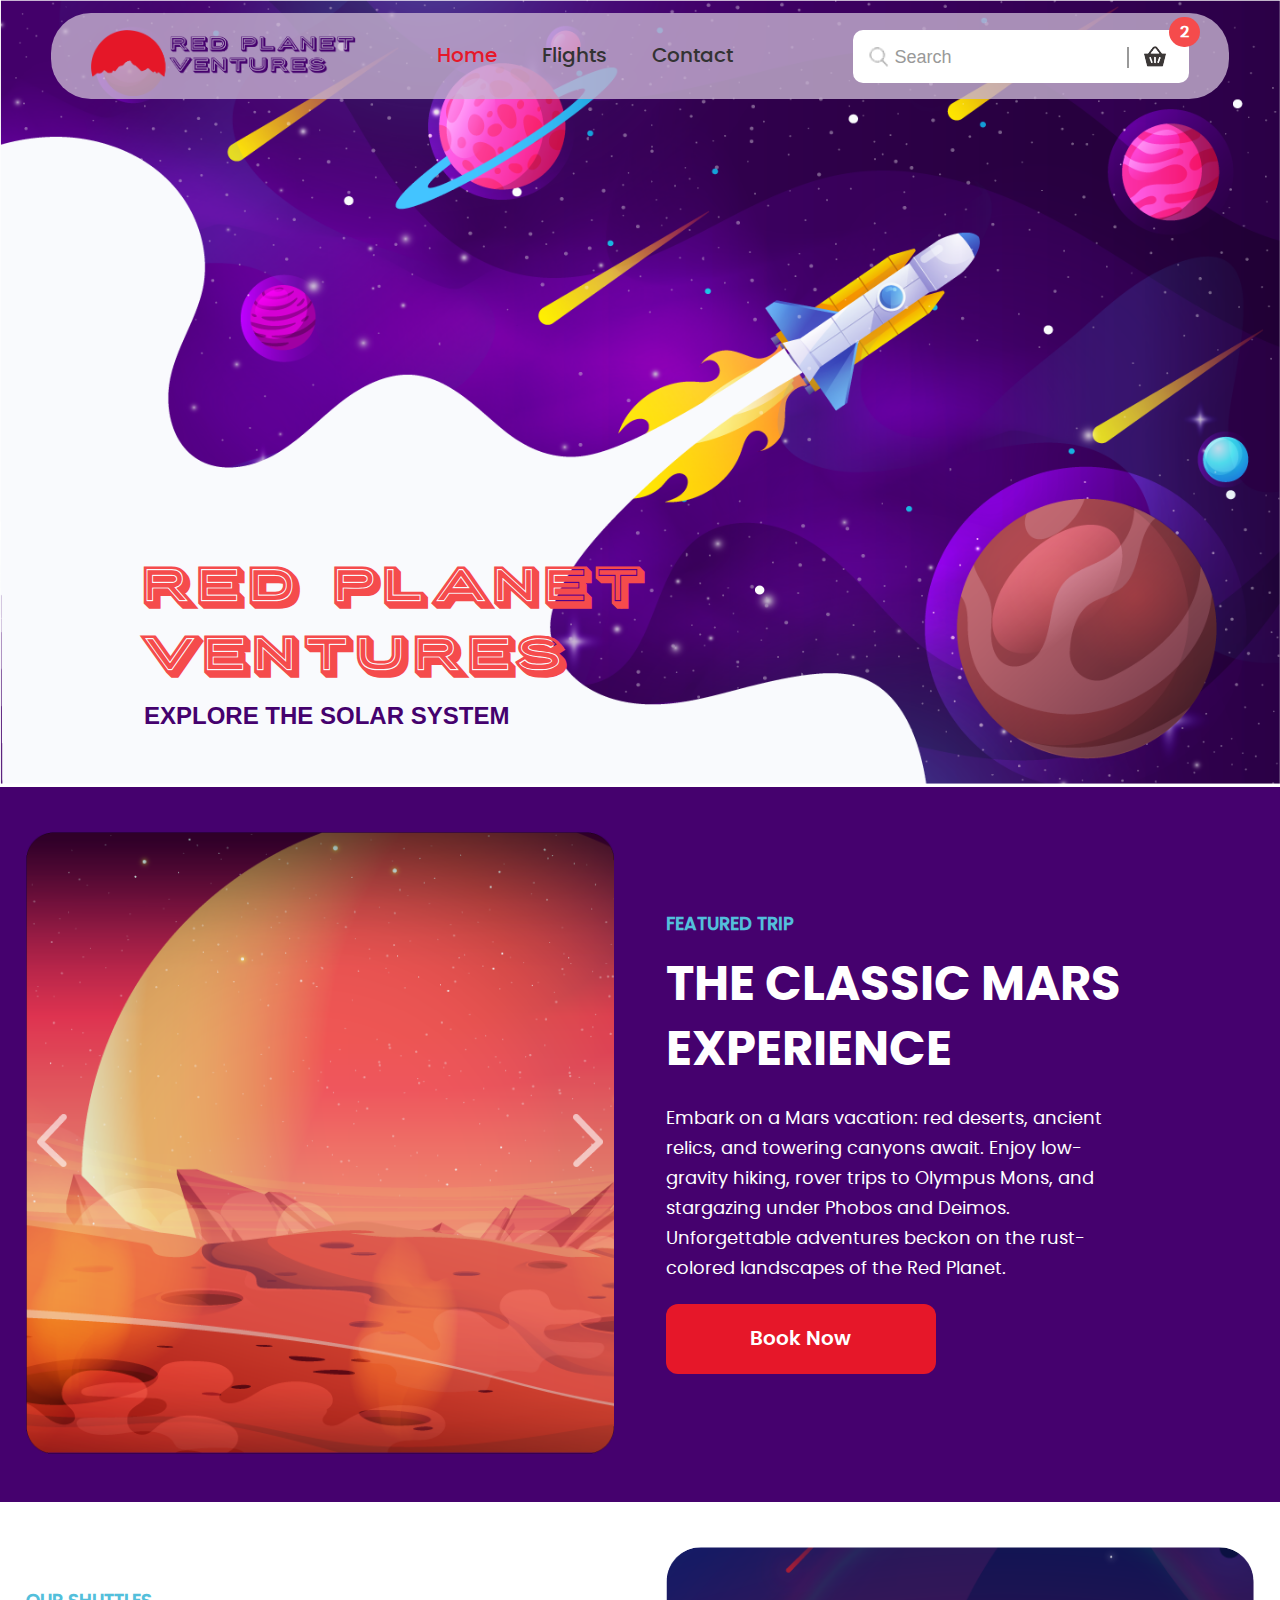
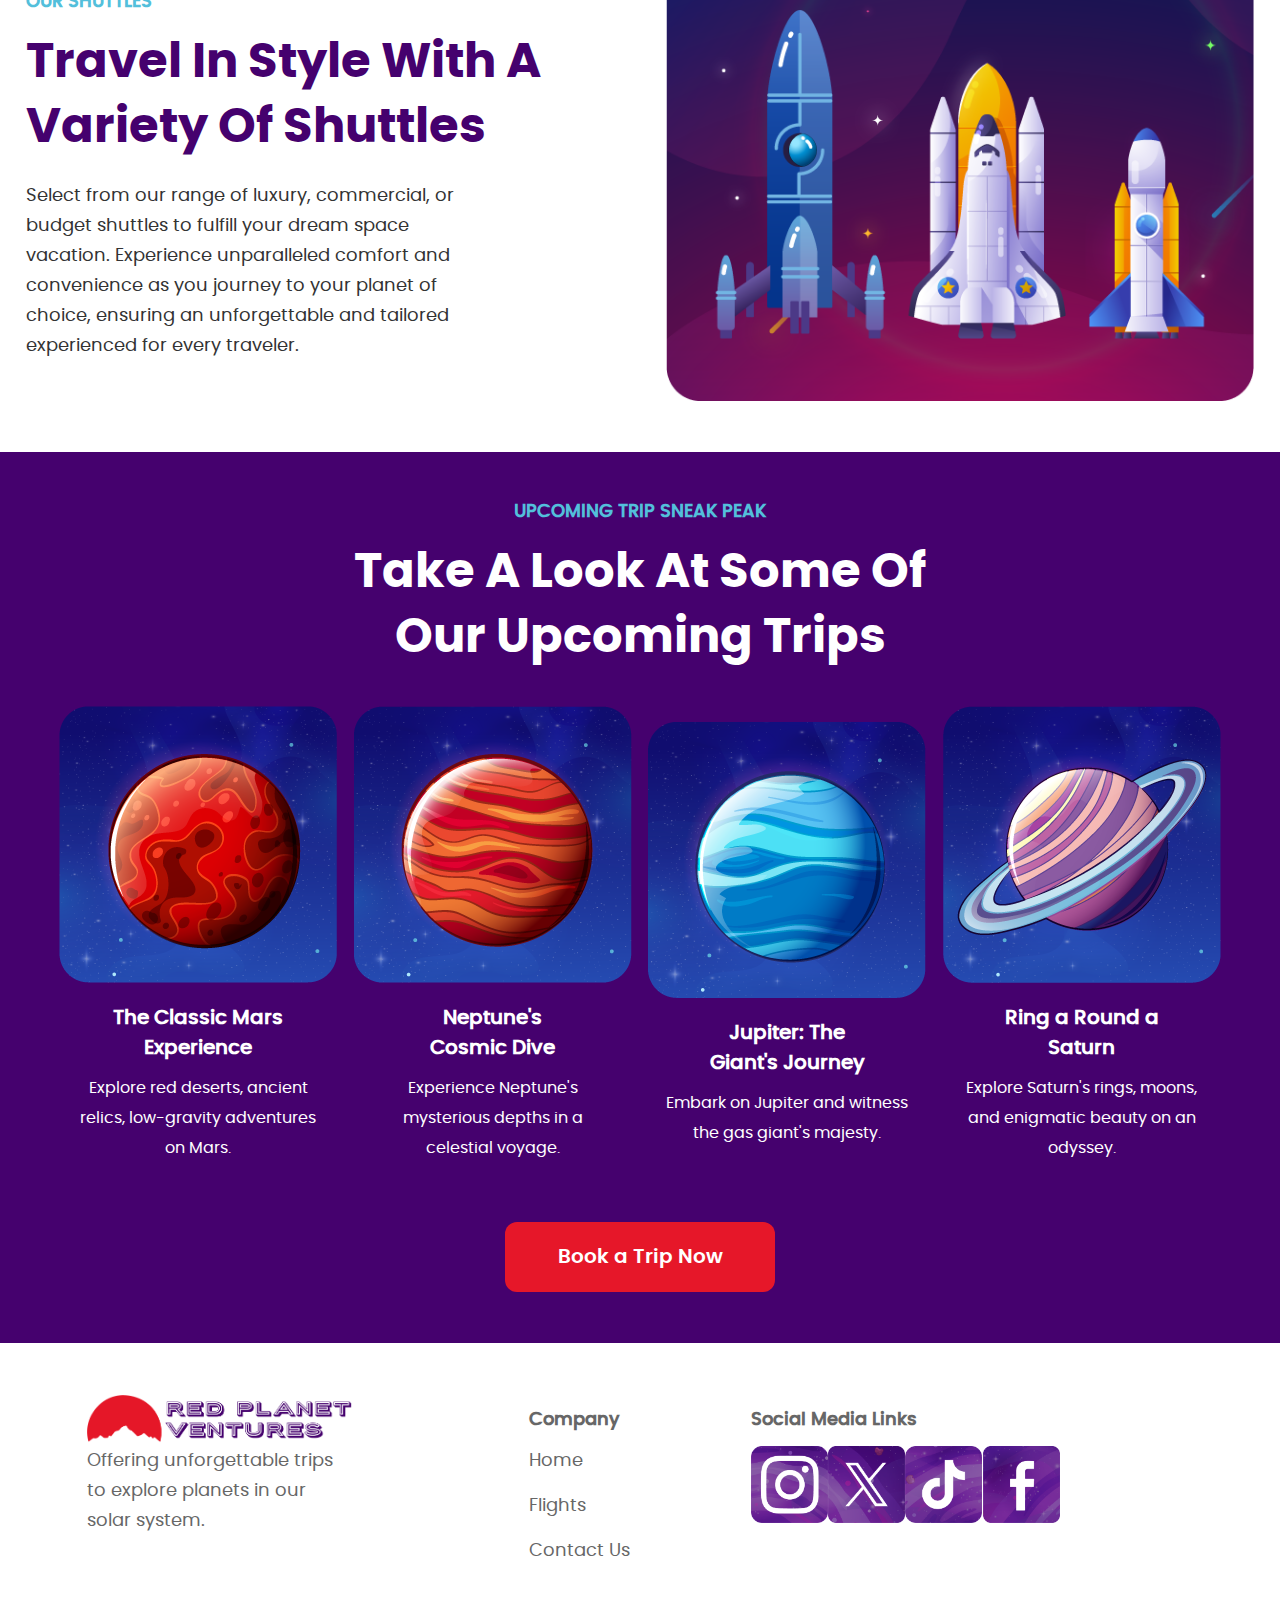
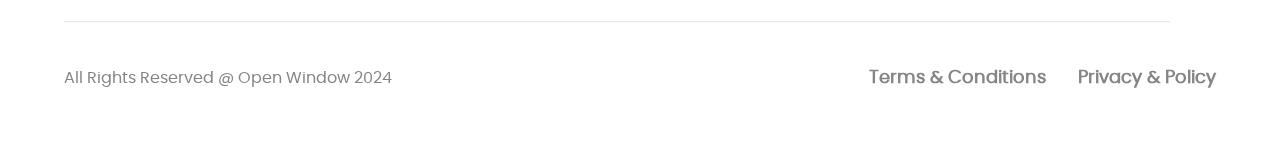
==== index.html @ 205ff6be "About: History styling and Bootstrap classes; Flights: Starting to add modal content;" ====
<!DOCTYPE html>
<html lang="en">
    <head>

        <meta charset="UTF-8">
        <meta http-equiv="X-UX-Compatible" content="IE-edge">
        <meta name="viewport" content="width-device-width, initial-scale-1.0">
        <meta name="keywords" content="Red Planet Ventures, Solar System, Flight, Mars, Neptune, Jupiter, Saturn, Planets, Space, Tourism, Holiday, Vacation, Shuttle, Red Planet, Trip">
        <meta name="author" content="Leanne Grunewald 231164">
        <meta name="description" content="RED PLANET VENTURES | EXPLORE THE SOLAR SYSTEM">

        <title>Red Planet Ventures</title>

        <link rel="stylesheet" href="css/main.css">

    </head>
    <body>
        <!-- NAV -->
        <nav>
            <div class="navInner">
                <div class="flexContainerNav">
                    <div class="flexNavItem">
                        <a href="index.html"><img class="navLogo" src="assets/images/logo.png"></a>
                    </div>
                    <div class="flexNavItem">
                            <a class="activeNav navLink" href="index.html">Home</a>
                            <a class="navLink" href="pages/flights.html">Flights</a>
                            <a class="navLink" href="pages/contact.html">Contact</a>
                        </ul>
                    </div>
                    <div class="flexNavItem">
                        <div class="flexContainerNavSearch">
                            <div class="flexNavSearchItem flexNavSearchItemSearchPic">
                                <span><img src="assets/images/search.png" ></span>
                            </div>
                            <div class="flexNavSearchItem">
                                <form>
                                    <input type="text" placeholder="Search" />
                                </form>
                            </div>
                            <div class="flexNavSearchItem flexNavSearchItemBasketPic">
                                <span><img src="assets/images/basket.png" ></span>
                                <span class="cartItemsAmount">2</span>
                            </div>
                        </div>
                    </div>
                </div>
            </div>
        </nav>

        <!-- HEADER -->
        <header>
            <img src="assets/images/homePageHeader.png">
            <div class="headerTextContainer">
                <h1>Red Planet Ventures</h1>
                <h3>Explore the solar system</h3>
            </div>
        </header>

        <!-- TRIP BOOKER -->
        <section class="tripBooker">
            <div class="flexContainerTripBooker">
                <div class="flexTripBookerItem">
                    <div class="flexTripBookerItemInner flexTripBookerItemInnerLeft">
                        <div class="flexTripBookerItemInnerLeftInner">
                            <span class="flexTripBookerItemInnerLeftLeft"><img src="assets/images/arrowLeftWhite.png" ></span>
                            <img class="flexTripBookerItemInnerLeftMiddle" src="assets/images/marsSliderClipped1.png" >
                            <span class="flexTripBookerItemInnerLeftRight"><img src="assets/images/arrowRightWhite.png" ></span>
                        </div>
                    </div>
                </div>
                <div class="flexTripBookerItem">
                    <div class="flexTripBookerItemInner flexTripBookerItemInnerRight">
                        <div class="flexTripBookerItemInnerRightInner">
                            <h4>Featured Trip</h4>
                            <h2>The Classic Mars Experience</h2>
                            <p>Embark on a Mars vacation: red deserts, ancient relics, and towering canyons await. Enjoy low-gravity hiking, rover trips to Olympus Mons, and stargazing under Phobos and Deimos. Unforgettable adventures beckon on the rust-colored landscapes of the Red Planet. </p>
                            <button class="buttonBookNow" type="button" onclick="location.href = 'pages/flights.html';">Book Now</button>
                        </div>
                    </div>
                </div>
            </div>
        </section>

        <!-- SHUTTLES -->
        <section class="shuttle">
            <div class="flexContainerShuttle">
                <div class="flexShuttleItem">
                    <div class="flexShuttleItemInner flexShuttleItemInnerLeft">
                        <div class="flexShuttleItemInnerLeftInner">
                            <h4>Our Shuttles</h4>
                            <h2>Travel In Style With A Variety Of Shuttles</h2>
                            <p>Select from our range of luxury, commercial, or budget shuttles to fulfill your dream space vacation. Experience unparalleled comfort and convenience as you journey to your planet of choice, ensuring an unforgettable and tailored experienced for every traveler.</p>
                        </div>
                    </div>
                </div>
                <div class="flexShuttleItem">
                    <div class="flexShuttleItemInner flexShuttleItemInnerRight">
                        <div class="flexShuttleItemInnerRightInner">
                            <img src="assets/images/spacSchuttles.png">
                        </div>
                    </div>
                </div>
            </div>
        </section>

        <!-- SNEAK PEAK -->
        <section class="sneakPeak">
            <div class="sneakPeakInner">
                <h4>Upcoming trip sneak peak</h4>
                <h2>Take A Look At Some Of Our Upcoming Trips</h2>
                <div class="flexContainerSneakPeak">
                    <div class="flexSneakPeakItem">
                        <div class="flexSneakPeakItemInner">
                            <img src="assets/images/upcomingTrip1.png">
                            <h5>The Classic Mars Experience</h5>
                            <p>Explore red deserts, ancient relics, low-gravity adventures on Mars.</p>
                        </div>
                    </div>
                    <div class="flexSneakPeakItem">
                        <div class="flexSneakPeakItemInner">
                            <img src="assets/images/upcomingTrip2.png">
                            <h5>Neptune's Cosmic Dive</h5>
                            <p>Experience Neptune's mysterious depths in a celestial voyage.</p>
                        </div>
                    </div>
                    <div class="flexSneakPeakItem">
                        <div class="flexSneakPeakItemInner">
                            <img src="assets/images/upcomingTrip3.png">
                            <h5>Jupiter: The Giant's Journey</h5>
                            <p>Embark on Jupiter and witness the gas giant's majesty.</p>
                        </div>
                    </div>
                    <div class="flexSneakPeakItem">
                        <div class="flexSneakPeakItemInner">
                            <img src="assets/images/upcomingTrip4.png">
                            <h5>Ring a Round a Saturn</h5>
                            <p>Explore Saturn's rings, moons, and enigmatic beauty on an odyssey.</p>
                        </div>
                    </div>
                </div>
                <button class="buttonBookNow" type="button" onclick="location.href = 'pages/flights.html';">Book a Trip Now</button>
            </div>
        </section>
    
        <!--FOOTER-->
        <footer>
            <div class="flexContainerFooter footerRow">
                <div class="flexFooterItem footerLogo flexFooterItemBig">
                    <div class="flexFooterItemInner">
                        <a href="index.html"><img src="assets/images/logo.png"></a>
                    </div>
                </div>
                <div class="flexFooterItem footerHeading flexFooterItemSmall">
                    <div class="flexFooterItemInner">
                        <h6>Company</h6>
                    </div>
                </div>
                <div class="flexFooterItem footerHeading flexFooterItemBig">
                    <div class="flexFooterItemInner">
                        <h6>Social Media Links</h6>
                    </div>
                </div>
            </div>
            <div class="flexContainerFooter flexContainerTopFooter footerRow">
                <div class="flexFooterItem footerMainParagraph flexFooterItemBig">
                    <div class="flexFooterItemInner">
                        <p>Offering unforgettable trips to explore planets in our solar system.</p>
                    </div>
                </div>
                <div class="flexFooterItem footerMenu flexFooterItemSmall">
                    <div class="flexFooterItemInner">
                        <a href="index.html">Home</a>
                        <a href="pages/flights.html">Flights</a>
                        <a href="pages/contact.html">Contact Us</a>
                    </div>
                </div>
                <div class="flexFooterItem flexFooterItemBig">
                    <div class="flexContainerSocials footerSocial flexFooterItemBig">
                        <div class="flexSocialsItem">
                            <div class="flexFooterItemInner">
                                <a href="https://www.instagram.com/openwindowinstitute/?hl=en" target="_blank"><img src="assets/images/smInstagram.png"></a>
                            </div>
                        </div>
                        <div class="flexSocialsItem">
                            <div class="flexFooterItemInner">
                                <a href="https://twitter.com/open_window_" target="_blank"><img src="assets/images/smX.png"></a>
                            </div>
                        </div>
                        <div class="flexSocialsItem">
                            <div class="flexFooterItemInner">
                                <a href="https://www.tiktok.com/@openwindow_sl" target="_blank"><img src="assets/images/smTicktock.png"></a>
                            </div>
                        </div>
                        <div class="flexSocialsItem">
                            <div class="flexFooterItemInner">
                                <a href="https://www.facebook.com/theopenwindow/" target="_blank"><img src="assets/images/smFacebook.png"></a>
                            </div>
                        </div>
                    </div>
                </div>
            </div>
            <hr/>
            <div class="flexContainerFooter footerRow footerRowBottom">
                <div class="flexFooterItem footerSubParagraph flexFooterItemBig">
                    <div class="flexFooterItemInner">
                        <p>All Rights Reserved @ Open Window 2024</p>
                    </div>
                </div>
                <div class="flexFooterItem flexFooterItemSmall">
                    <div class="flexFooterItemInner">

                    </div>
                </div>
                <div class="flexFooterItem footerSubParagraph footerLinks flexFooterItemBig">
                    <div class="flexFooterItemInner">
                        <p>
                            <a href="pages/contact.html">Terms &amp; Conditions</a>
                            <a href="pages/contact.html">Privacy &amp; Policy</a>
                        </p>
                    </div>
                </div>
            </div>
        </footer>

    </body>
</html>
---- css/main.css ----
* {
    margin: 0;
    padding: 0;
    box-sizing: border-box;
}

body {
    font-family: poppins_medium, Arial, Helvetica, sans-serif;
    font-weight: 600;
    margin: 0;


    
}

@font-face {
    font-family: 'porter_sans_block';
    src: url('../assets/fonts/porter_sans_block/porter-sans-inline-block-webfont.eot');
    src: url('../assets/fonts/porter_sans_block/porter-sans-inline-block-webfont.eot?#iefix') format('embedded-opentype'),
         url('../assets/fonts/porter_sans_block/porter-sans-inline-block-webfont.woff') format('woff'),
         url('../assets/fonts/porter_sans_block/porter-sans-inline-block-webfont.ttf') format('truetype');
    font-weight: normal;
    font-style: normal;
}

@font-face {
    font-family: 'poppins_bold';
    src: url('../assets/fonts/poppins/poppins-bold-webfont.woff') format("woff");
    font-weight: normal;
    font-style: normal;
}

@font-face {
    font-family: 'poppins_semi_bold';
    src: url('../assets/fonts/poppins/poppins-semibold-webfont.woff') format("woff");
    font-weight: normal;
    font-style: normal;
}

@font-face {
    font-family: 'poppins_medium';
    src: url('../assets/fonts/poppins/poppins-medium-webfont.woff') format("woff");
    font-weight: normal;
    font-style: normal;
}

@font-face {
    font-family: 'poppins_regular';
    src: url('../assets/fonts/poppins/poppins-regular-webfont.woff') format("woff");
    font-weight: normal;
    font-style: normal;
}

/** NAVIGATION **/
nav {

    position: relative;

}

nav .navInner {

    position: absolute;
    top: 0px;
    width: 92%;
    /* background-color: #45016E; */
    /* opacity: 0.5; */
    margin-left: 2%;
    margin-right: 2%;
    border-radius: 40px;
    margin-top: 1%;
    background: rgba(197, 178, 208, 0.8);
    z-index: 2;

    /**font-family: 'Porter Sans Block';**/
    font-size: 20px;
    color: #000000;
    left: 2%;

}

.flexContainerNav {

    display: flex;
    justify-content: space-around;
    align-items: center;

}


.flexContainerNav .flexNavItem {



}


.flexContainerNav .flexNavItem .navLogo {

    width: 266px;

}

.flexContainerNav .flexNavItem .navLogo:hover {

    filter: contrast(0.5);

}

.flexContainerNav .flexNavItem .navLink {

    text-decoration: none;
    color: #333333;
    margin-right: 2em;
    font-weight: 400;
    font-size: 20px;
    position: relative;

}
  
.flexContainerNav .flexNavItem .navLink::before {
    
    content: '';
    position: absolute;
    width: 100%;
    height: 3px;
    border-radius: 3px;
    background-color: #FFFFFF;
    bottom: -4px;
    left: 0;
    transform-origin: right;
    transform: scaleX(0);
    transition: transform .4s ease-in-out;

}
  
.flexContainerNav .flexNavItem .navLink:hover::before {

    transform-origin: left;
    transform: scaleX(1);

}

.flexContainerNav .flexNavItem .navLink:hover {

    color: #ffffff;

}

.flexContainerNav .flexNavItem .navLink.activeNav {

    color: #E61729;

}

.flexContainerNav .flexNavItem .navLink.activeNav::before {
    
    height: 0px;

}

.flexContainerNav .flexNavItem .flexContainerNavSearch {

    background: #ffffff;
    border-radius: 10px;
    margin-top: 5%;
    margin-bottom: 5%;

    display: flex;
    justify-content: space-around;
    align-items: center;

    padding-bottom: 1%;
    padding-top: 2%;
    padding-left: 2%;
    padding-right: 2%;

}

.flexContainerNav .flexNavItem .flexNavSearchItem {

    position: relative;

}

.flexContainerNav .flexNavItem .flexContainerNavSearch .flexNavSearchItemSearchPic img {

    position: relative;
    top: 2px;
    margin-left: 4%;
    width: 35px;

}

.flexContainerNav .flexNavItem .flexContainerNavSearch input {

    border: 0px;
    border-right: 2px solid #999999;
    height: 100%;
    font-size: 18px;
    font-weight: 400;
    color: #333333;

}

.flexContainerNav .flexNavItem .flexContainerNavSearch input::placeholder {

    color: #999999;

}

.flexContainerNav .flexNavItem .flexContainerNavSearch .flexNavSearchItemBasketPic {

    padding-right: 10px;

}

.flexContainerNav .flexNavItem .flexContainerNavSearch .flexNavSearchItemBasketPic img {

    padding: 5px 15px 5px 10px;
    position: relative;
    top: 2px;

}

.flexContainerNav .flexNavItem .flexContainerNavSearch .flexNavSearchItemBasketPic .cartItemsAmount {

    position: absolute;
    border-radius: 50px;
    background-color: #f54b4c;
    color: #ffffff;
    padding: 7px 11px;
    font-size: 16px;
    top: -19px;
    right: -4px;

}

/** INDEX **/
/** HEADER **/
header {

    position: relative;
    max-height: 940px;
    max-width: 100%;
    overflow: hidden;

}

header img {

    width: 100%;
    height: 100%;

}

header .headerTextContainer {

    position: absolute;
    bottom: 0px;

}

header .headerTextContainer h1 {

    font-family: Porter_Sans_Block;
    text-transform: uppercase;
    font-size: 48px;
    width: 60%;
    margin-left: 15%;
    color: #f54b4c;
    margin-bottom: 0px;
    /**text-shadow: 10px 10px #f54b4c;**/

}

header .headerTextContainer h3 {

    font-family: arial;
    text-transform: uppercase;
    color: #45016E;
    width: 60%;
    margin-left: 15%;
    margin-top: 1%;
    margin-bottom: 6%;
    font-size: 24px;

}

/** TRIP BOOKER **/
.tripBooker {

    background: #45016E;
    
}

.tripBooker .flexContainerTripBooker {

    display: flex;
    justify-content: space-around;
    align-items: center;

}

.tripBooker .flexContainerTripBooker .flexTripBookerItem {
    flex: 50%;
    position: relative;
}

.tripBooker .flexContainerTripBooker .flexTripBookerItem .flexTripBookerItemInner.flexTripBookerItemInnerLeft {

    text-align: right;
    width: 100%;
    padding: 7% 4%;

}

.tripBooker .flexContainerTripBooker .flexTripBookerItem .flexTripBookerItemInner.flexTripBookerItemInnerLeft .flexTripBookerItemInnerLeftInner {

    position: relative;
    display: inline-block;
    width: 100%;
    max-width: 609px;

}

.tripBooker .flexContainerTripBooker .flexTripBookerItem .flexTripBookerItemInner.flexTripBookerItemInnerLeft .flexTripBookerItemInnerLeftInner .flexTripBookerItemInnerLeftLeft {

    position: absolute;
    left: 2%;
    top: 45%;
    z-index: 2;

}

.tripBooker .flexContainerTripBooker .flexTripBookerItem .flexTripBookerItemInner.flexTripBookerItemInnerLeft .flexTripBookerItemInnerLeftInner .flexTripBookerItemInnerLeftLeft img {

    width: 30px;
    filter: opacity(0.6);

}

.tripBooker .flexContainerTripBooker .flexTripBookerItem .flexTripBookerItemInner.flexTripBookerItemInnerLeft .flexTripBookerItemInnerLeftInner .flexTripBookerItemInnerLeftLeft:hover {

    cursor: pointer;

}

.tripBooker .flexContainerTripBooker .flexTripBookerItem .flexTripBookerItemInner.flexTripBookerItemInnerLeft .flexTripBookerItemInnerLeftInner .flexTripBookerItemInnerLeftLeft:hover img {

    filter: opacity(1);

}

.tripBooker .flexContainerTripBooker .flexTripBookerItem .flexTripBookerItemInner.flexTripBookerItemInnerLeft .flexTripBookerItemInnerLeftInner .flexTripBookerItemInnerLeftMiddle {

    width: 100%;

}

.tripBooker .flexContainerTripBooker .flexTripBookerItem .flexTripBookerItemInner.flexTripBookerItemInnerLeft .flexTripBookerItemInnerLeftInner .flexTripBookerItemInnerLeftMiddle:hover {

    /**filter: blur(2px);**/

}

.tripBooker .flexContainerTripBooker .flexTripBookerItem .flexTripBookerItemInner.flexTripBookerItemInnerLeft .flexTripBookerItemInnerLeftInner .flexTripBookerItemInnerLeftRight {

    position: absolute;
    right: 2%;
    top: 45%;
    z-index: 2;

}

.tripBooker .flexContainerTripBooker .flexTripBookerItem .flexTripBookerItemInner.flexTripBookerItemInnerLeft .flexTripBookerItemInnerLeftInner .flexTripBookerItemInnerLeftRight img {

    width: 30px;
    filter: opacity(0.6);

}

.tripBooker .flexContainerTripBooker .flexTripBookerItem .flexTripBookerItemInner.flexTripBookerItemInnerLeft .flexTripBookerItemInnerLeftInner .flexTripBookerItemInnerLeftRight:hover {

    cursor: pointer;

}

.tripBooker .flexContainerTripBooker .flexTripBookerItem .flexTripBookerItemInner.flexTripBookerItemInnerLeft .flexTripBookerItemInnerLeftInner .flexTripBookerItemInnerLeftRight:hover img {

    filter: opacity(1);

}

.tripBooker .flexContainerTripBooker .flexTripBookerItem .flexTripBookerItemInner.flexTripBookerItemInnerRight {

    text-align: left;
    width: 100%;
    padding: 7% 4%;

}

.tripBooker .flexContainerTripBooker .flexTripBookerItem .flexTripBookerItemInner.flexTripBookerItemInnerRight .flexTripBookerItemInnerRightInner {

    position: relative;
    display: inline-block;
    width: 100%;
    max-width: 609px;

}

.tripBooker .flexContainerTripBooker .flexTripBookerItem .flexTripBookerItemInner.flexTripBookerItemInnerRight .flexTripBookerItemInnerRightInner h4 {

    color: #53bfdb;
    text-transform: uppercase;
    font-family: poppins_medium;
    font-size: 18px;
    margin-bottom: 0px;

}

.tripBooker .flexContainerTripBooker .flexTripBookerItem .flexTripBookerItemInner.flexTripBookerItemInnerRight .flexTripBookerItemInnerRightInner h2 {

    color: #ffffff;
    text-transform: uppercase;
    font-weight: 800;
    font-family: poppins_bold;
    font-size: 48px;
    line-height: 65px;
    margin-top: 20px;
    margin-bottom: 20px;

}

.tripBooker .flexContainerTripBooker .flexTripBookerItem .flexTripBookerItemInner.flexTripBookerItemInnerRight .flexTripBookerItemInnerRightInner p {

    color: #ffffff;
    font-weight: 200;
    font-family: poppins_regular;
    font-size: 18px;
    margin-top: 0px;
    line-height: 30px;
    width: 80%;

}

.tripBooker .flexContainerTripBooker .flexTripBookerItem .flexTripBookerItemInner.flexTripBookerItemInnerRight .flexTripBookerItemInnerRightInner .buttonBookNow {

    color: #ffffff;
    background-color: #E61729;
    font-size: 20px;
    text-align: center;
    border-radius: 12px;
    padding: 20px;
    width: 270px;
    height: 70px;
    font-family: poppins_semi_bold;
    border: none;
    margin-top: 20px;

}

.tripBooker .flexContainerTripBooker .flexTripBookerItem .flexTripBookerItemInner.flexTripBookerItemInnerRight .flexTripBookerItemInnerRightInner .buttonBookNow:hover {

    cursor: pointer;
    color: #E61729;
    background-color: #ffffff;

}


/** SHUTTLES **/
.shuttle .flexContainerShuttle {

    display: flex;
    justify-content: space-around;
    align-items: center;

}

.shuttle .flexContainerShuttle .flexShuttleItem {
    flex: 50%;
    position: relative;
}

.shuttle .flexContainerShuttle .flexShuttleItem .flexShuttleItemInner.flexShuttleItemInnerLeft {
    text-align: right;
    width: 100%;
    padding: 7% 4%;
}

.shuttle .flexContainerShuttle .flexShuttleItem .flexShuttleItemInner.flexShuttleItemInnerLeft .flexShuttleItemInnerLeftInner {
    position: relative;
    display: inline-block;
    width: 100%;
    max-width: 609px;
}

.shuttle .flexContainerShuttle .flexShuttleItem .flexShuttleItemInner.flexShuttleItemInnerLeft .flexShuttleItemInnerLeftInner h4 {
    text-align: left;
    color: #53bfdb;
    text-transform: uppercase;
    font-family: poppins_medium;
    font-size: 18px;
    margin-bottom: 0px;
}

.shuttle .flexContainerShuttle .flexShuttleItem .flexShuttleItemInner.flexShuttleItemInnerLeft .flexShuttleItemInnerLeftInner h2 {
    text-align: left;
    color: #45016E;
    font-weight: 800;
    font-family: poppins_bold;
    font-size: 48px;
    line-height: 65px;
    margin-top: 20px;
    margin-bottom: 20px;
}

.shuttle .flexContainerShuttle .flexShuttleItem .flexShuttleItemInner.flexShuttleItemInnerLeft .flexShuttleItemInnerLeftInner p {
    text-align: left;
    color: #333333;
    font-weight: 200;
    font-family: poppins_regular;
    font-size: 18px;
    margin-top: 0px;
    line-height: 30px;
    width: 75%;
}

.shuttle .flexContainerShuttle .flexShuttleItem .flexShuttleItemInner.flexShuttleItemInnerRight {
    text-align: left;
    width: 100%;
    padding: 7% 4%;
}

.shuttle .flexContainerShuttle .flexShuttleItem .flexShuttleItemInner.flexShuttleItemInnerRight .flexShuttleItemInnerRightInner {
    position: relative;
    display: inline-block;
    width: 100%;
    max-width: 609px;
    overflow: hidden;
    border-radius: 35px;
}

.shuttle .flexContainerShuttle .flexShuttleItem .flexShuttleItemInner.flexShuttleItemInnerRight .flexShuttleItemInnerRightInner::before {
	position: absolute;
	top: 0;
	left: -70%;
	z-index: 2;
	display: block;
	content: '';
	width: 40%;
	height: 100%;
	background: linear-gradient(to right, rgba(230,23,41,0) 0%, rgba(230,23,41,.4) 100%);
	transform: skewX(-30deg);
}

.shuttle .flexContainerShuttle .flexShuttleItem .flexShuttleItemInner.flexShuttleItemInnerRight .flexShuttleItemInnerRightInner:hover::before {
	animation: sheem .8s;
}
@keyframes sheem {
	100% {
		left: 125%;
	}
}

.shuttle .flexContainerShuttle .flexShuttleItem .flexShuttleItemInner.flexShuttleItemInnerRight .flexShuttleItemInnerRightInner img {
    width: 100%;
	transform: scale(1);
	transition: .3s ease-in-out;
}

.shuttle .flexContainerShuttle .flexShuttleItem .flexShuttleItemInner.flexShuttleItemInnerRight .flexShuttleItemInnerRightInner:hover img {
    /**filter: grayscale(80%);**/
	transform: scale(1.2);
}


/** SNEAK PEAK **/
.sneakPeak {

    background: #45016E;

}

.sneakPeak .sneakPeakInner {

    padding: 4% 4%;
    
}

.sneakPeak .sneakPeakInner h4 {

    text-align: center;
    color: #53bfdb;
    text-transform: uppercase;
    font-family: poppins_medium;
    font-size: 18px;
    margin-bottom: 0px;
    
}

.sneakPeak .sneakPeakInner h2 {

    text-align: center;
    color: #ffffff;
    font-weight: 800;
    font-family: poppins_bold;
    font-size: 48px;
    line-height: 65px;
    width: 50%;
    display: block;
    margin: 0 auto;
    margin-top: 20px;
    margin-bottom: 3%;
    
}

.sneakPeak .sneakPeakInner .flexContainerSneakPeak {

    display: flex;
    justify-content: space-around;
    align-items: center;

}

.sneakPeak .sneakPeakInner .flexContainerSneakPeak .flexSneakPeakItem {

    flex: 25%;

}

.sneakPeak .sneakPeakInner .flexContainerSneakPeak .flexSneakPeakItem .flexSneakPeakItemInner img {

    display: block;
    margin: 0 auto;
    width: 278px;

}

.sneakPeak .sneakPeakInner .flexContainerSneakPeak .flexSneakPeakItem .flexSneakPeakItemInner:hover img {

    filter:grayscale(80%)

}

.sneakPeak .sneakPeakInner .flexContainerSneakPeak .flexSneakPeakItem .flexSneakPeakItemInner h5 {

    text-align: center;
    color: #ffffff;
    font-weight: 800;
    font-family: 'poppins_medium';
    font-size: 20px;
    line-height: 30px;
    width: 60%;
    display: block;
    margin: 0 auto;
    margin-top: 20px;
    margin-bottom: 10px;

}

.sneakPeak .sneakPeakInner .flexContainerSneakPeak .flexSneakPeakItem .flexSneakPeakItemInner p {

    text-align: center;
    color: #ffffff;
    font-weight: 200;
    font-family: poppins_regular;
    font-size: 16px;
    line-height: 30px;
    width: 85%;
    margin: 0 auto;

}

.sneakPeak .sneakPeakInner .buttonBookNow {

    color: #ffffff;
    background-color: #E61729;
    font-size: 20px;
    text-align: center;
    border-radius: 12px;
    padding: 20px;
    width: 270px;
    height: 70px;
    font-family: poppins_semi_bold;
    border: none;
    display: block;
    margin: 0 auto;
    margin-top: 5%;

}

.sneakPeak .sneakPeakInner .buttonBookNow:hover {

    cursor: pointer;
    color: #E61729;
    background-color: #ffffff;

}


/** FOOTER **/
footer {

    padding: 4% 5%;

}

.flexContainerFooter {

    display: flex;
    justify-content: space-around;
    align-items: center;
    padding: 0% 2%;

}

.flexContainerFooter.flexContainerTopFooter {

    display: flex;
    justify-content: space-around;
    align-items: flex-start;

}

.flexContainerFooter .flexFooterItem.flexFooterItemBig {

    flex: 40%;

}

.flexContainerFooter .flexFooterItem.flexFooterItemSmall {

    flex: 20%;

}

.flexContainerFooter .flexFooterItem .flexFooterItemInner {
    width: 60%;
}

.flexContainerFooter .flexFooterItem.footerMainParagraph .flexFooterItemInner p {

    text-align: left;
    color: #676767;
    font-weight: 200;
    font-family: poppins_regular;
    font-size: 18px;
    margin-top: 0px;
    line-height: 30px;

}

.flexContainerFooter .flexFooterItem.footerMenu .flexFooterItemInner a {

    text-align: left;
    color: #676767;
    font-weight: 200;
    font-family: poppins_regular;
    font-size: 18px;
    margin-top: 0px;
    line-height: 30px;
    display: block;
    text-decoration: none;
    margin-bottom: 15px;

}

.flexContainerFooter .flexFooterItem.footerMenu .flexFooterItemInner a:hover {

    color: #E61729;

}

footer hr {

    opacity: 0.2;
    width: 96%;
    margin-top: 40px;
    margin-bottom: 40px;

}

.flexContainerFooter.footerRowBottom {

    padding: 0% 0%;

}

.flexContainerFooter.footerRowBottom .flexFooterItem .flexFooterItemInner {

    width: 65%;

}

.flexContainerFooter.footerRowBottom .flexFooterItem .flexFooterItemInner p {

    text-align: left;
    color: #676767;
    font-weight: 200;
    font-family: poppins_regular;
    font-size: 16px;
    margin-top: 0px;
    line-height: 28px;
    opacity: 0.8;

}

.flexContainerFooter .flexFooterItem.footerSubParagraph .flexFooterItemInner {

    float: right;
    width: 100%;

}

.flexContainerFooter .flexFooterItem.footerSubParagraph.footerLinks .flexFooterItemInner p {

    color: #676767;
    font-weight: 600;
    font-family: poppins_regular;
    font-size: 16px;
    margin-top: 0px;
    line-height: 28px;
    opacity: 0.8;
    text-align: right;

}

.flexContainerFooter .flexFooterItem.footerSubParagraph.footerLinks .flexFooterItemInner p a {

    text-align: right;
    color: #676767;
    font-weight: 600;
    font-family: poppins_regular;
    font-size: 18px;
    margin-top: 0px;
    line-height: 30px;
    text-decoration: none;
    margin-bottom: 15px;
    margin-left: 6%;

}

.flexContainerFooter .flexFooterItem.footerSubParagraph.footerLinks .flexFooterItemInner p a:hover {

    color: #E61729;

}




.flexContainerFooter .flexFooterItem.footerLogo img {

    width: 266px;

}

.flexContainerFooter .flexFooterItem.footerLogo:hover img {

    filter: contrast(0.5);

}

.flexContainerFooter .flexFooterItem.footerHeading h6 {

    font-family: poppins_medium;
    font-size: 18px;
    color: #676767;

}

.flexContainerFooter .flexFooterItem .flexContainerSocials {

    display: flex;
    justify-content: space-around;
    align-items: center;
    width: 70%;

}

.flexContainerFooter .flexFooterItem .flexContainerSocials .flexSocialsItem {

    flex: 25%;

}

.flexContainerFooter .flexFooterItem .flexContainerSocials .flexSocialsItem img {

    width: 77px;

}

.flexContainerFooter .flexFooterItem .flexContainerSocials .flexSocialsItem:hover img {

    filter: contrast(0.5);

}









/** FLIGHTS **/
/** HEADER **/
.flightsPage header.backgroundImage, 
.contactPage header.backgroundImage  {
    width: 100%;
    height: 500px;
    text-align: center;
    background-image: url('../assets/images/headerbackBack.png');
    background-size: cover;
    background-position: center;
    color: #ffffff;
}

.flightsPage header.backgroundImage .headerTextContainer, 
.contactPage header.backgroundImage .headerTextContainer {
    text-align: center;
    top: 35%;
    position: relative;
}

.flightsPage header.backgroundImage .headerTextContainer h1,
.contactPage header.backgroundImage .headerTextContainer h1 {
    font-family: Porter_Sans_Block;
    text-transform: uppercase;
    font-size: 48px;
    width: 100%;
    color: #ffffff;
    margin-bottom: 0px;
    margin-left: 0%;
}

.flightsPage header.backgroundImage .headerFilterContainer {
    position: absolute;
    bottom: 0px;
    width: 100%;
    background: #45016E;
    padding: 1%;
}

.flightsPage header.backgroundImage .headerFilterContainer .flexContainerHeaderFilterContainer {
    position: relative;
    width: 100%;
    display: flex;
    justify-content: space-around;
    align-items: center;
}

.flightsPage header.backgroundImage .headerFilterContainer .flexContainerHeaderFilterContainer .flexHeaderFilterContainerItem {
    flex: 50%;
}

.flightsPage header.backgroundImage .headerFilterContainer .flexContainerHeaderFilterContainer .flexHeaderFilterContainerItem .flexHeaderFilterContainerItemInner.flexHeaderFilterContainerItemInnerLeft {

    text-align: left;
    margin-left: 15%;

}

.flightsPage header.backgroundImage .headerFilterContainer .flexContainerHeaderFilterContainer .flexHeaderFilterContainerItem .flexHeaderFilterContainerItemInner.flexHeaderFilterContainerItemInnerLeft .flexHeaderFilterContainerItemInnerLeftInner { 

    display: inline-block;
    vertical-align: middle;
    margin-right: 2%;

}

.flexContainerHeaderFilterContainer .flexHeaderFilterContainerItem .flexHeaderFilterContainerItemInner.flexHeaderFilterContainerItemInnerLeft .flexHeaderFilterContainerItemInnerLeftInner p { 

    color: #ffffff;
    font-weight: 600;
    font-family: poppins_regular;
    font-size: 18px;

}

.flexContainerHeaderFilterContainer .flexHeaderFilterContainerItem .flexHeaderFilterContainerItemInner.flexHeaderFilterContainerItemInnerLeft .flexHeaderFilterContainerItemInnerLeftInner p.borderLeft { 

    width: 3px;
    background: #999999;
    height: 40px;

}

.flightsPage header.backgroundImage .headerFilterContainer .flexContainerHeaderFilterContainer .flexHeaderFilterContainerItem .flexHeaderFilterContainerItemInner.flexHeaderFilterContainerItemInnerRight {

    text-align: right;
    margin-right: 15%;

}

.flightsPage header.backgroundImage .headerFilterContainer .flexContainerHeaderFilterContainer .flexHeaderFilterContainerItem .flexHeaderFilterContainerItemInner.flexHeaderFilterContainerItemInnerRight .flexHeaderFilterContainerItemInnerRightInner  { 

    display: inline-block;
    vertical-align: middle;
    margin-right: 2%;

}

.flightsPage header.backgroundImage .headerFilterContainer .flexContainerHeaderFilterContainer .flexHeaderFilterContainerItem .flexHeaderFilterContainerItemInner.flexHeaderFilterContainerItemInnerRight .flexHeaderFilterContainerItemInnerRightInner p { 

    color: #ffffff;
    font-weight: 600;
    font-family: poppins_regular;
    font-size: 18px;

}

.flightsPage header.backgroundImage .headerFilterContainer .flexContainerHeaderFilterContainer .flexHeaderFilterContainerItem .flexHeaderFilterContainerItemInner.flexHeaderFilterContainerItemInnerRight .flexHeaderFilterContainerItemInnerRightInner p span { 

    background: rgba(197, 178, 208, 0.8);
    padding: 20px;
    border-radius: 15px;
    color: #45016E;

}

.flightsPage header.backgroundImage .headerFilterContainer .flexContainerHeaderFilterContainer .flexHeaderFilterContainerItem .flexHeaderFilterContainerItemInner.flexHeaderFilterContainerItemInnerRight .flexHeaderFilterContainerItemInnerRightInner p span.paddingRight { 

    padding-right: 70%;

}


header.backgroundImage img {

    width: auto;
    height: auto;

}


/** FLIGHTS **/
/** TRIP BOOKER **/
.flights.flightsWhite {

    background: #ffffff;
    
}

.flights.flightsPurple {

    background: #45016E;
    
}

.flights .flexContainerFlights {

    display: flex;
    justify-content: space-around;
    align-items: flex-start;
    margin-top: 5%;

}

.flights .flexContainerFlights .flexFlightsItem {
    position: relative;
}

.flights .flexContainerFlights .flexFlightsItem.flexFlightsItemLeft {
    flex: 40%;
}

.flights .flexContainerFlights .flexFlightsItem.flexFlightsItemRight {
    flex: 60%;
}

.flights .flexContainerFlights .flexFlightsItem .flexFlightsItemInner.flexFlightsItemInnerLeft {

    text-align: right;
    width: 100%;
    padding: 14% 4%;

}

.flights .flexContainerFlights .flexFlightsItem .flexFlightsItemInner.flexFlightsItemInnerLeft .flexFlightsItemInnerLeftInner {

    position: relative;
    display: inline-block;
    width: 100%;
    max-width: 609px;

}

.flights .flexContainerFlights .flexFlightsItem .flexFlightsItemInner.flexFlightsItemInnerLeft .flexFlightsItemInnerLeftInner .img {

    width: 100%;

}

.flights .flexContainerFlights .flexFlightsItem .flexFlightsItemInner.flexFlightsItemInnerLeft .flexFlightsItemInnerLeftInner:hover img {

    filter: grayscale(80%);

}

.flights .flexContainerFlights .flexFlightsItem .flexFlightsItemInner.flexFlightsItemInnerRight {

    text-align: left;
    width: 100%;
    padding: 6% 5%;

}

.flights .flexContainerFlights .flexFlightsItem .flexFlightsItemInner.flexFlightsItemInnerRight .flexFlightsItemInnerRightInner {

    position: relative;
    display: inline-block;
    width: 100%;
    /**max-width: 609px;**/

}

.flights .flexContainerFlights .flexFlightsItem .flexFlightsItemInner.flexFlightsItemInnerRight .flexFlightsItemInnerRightInner h2 {

    text-align: left;
    color: #45016E;
    font-weight: 800;
    font-family: poppins_bold;
    font-size: 48px;
    line-height: 65px;
    margin-top: 20px;
    margin-bottom: -1%;

}

.flights.flightsPurple .flexContainerFlights .flexFlightsItem .flexFlightsItemInner.flexFlightsItemInnerRight .flexFlightsItemInnerRightInner h2 {

    color: #ffffff;

}

.flights .flexContainerFlights .flexFlightsItem .flexFlightsItemInner.flexFlightsItemInnerRight .flexFlightsItemInnerRightInner .flexFlightsItemInnerRightInnerInner h3 {

    text-align: left;
    display: inline-block;
    margin-right: 5%;
    color: #676767;
    font-weight: 200;
    font-family: poppins_regular;
    font-size: 20px;
    margin-top: 16px;
    margin-bottom: 18px;

}

.flights.flightsPurple .flexContainerFlights .flexFlightsItem .flexFlightsItemInner.flexFlightsItemInnerRight .flexFlightsItemInnerRightInner .flexFlightsItemInnerRightInnerInner h3 {

    color: #53bfdb;

}

.flights .flexContainerFlights .flexFlightsItem .flexFlightsItemInner.flexFlightsItemInnerRight .flexFlightsItemInnerRightInner .flexFlightsItemInnerRightInnerInner h3.flexFlightsItemInnerRightInnerInnerPriceOld {

    text-decoration: line-through;

}

.flights .flexContainerFlights .flexFlightsItem .flexFlightsItemInner.flexFlightsItemInnerRight .flexFlightsItemInnerRightInner .flexFlightsItemInnerRightInnerInner.flexFlightsItemInnerRightInnerInnerReviews {

    margin-top: -3%;

}

.flights .flexContainerFlights .flexFlightsItem .flexFlightsItemInner.flexFlightsItemInnerRight .flexFlightsItemInnerRightInner .flexFlightsItemInnerRightInnerInner.flexFlightsItemInnerRightInnerInnerReviews span {

    display: inline-block;
    vertical-align: middle;
    margin-right: 0%;

}

.flights .flexContainerFlights .flexFlightsItem .flexFlightsItemInner.flexFlightsItemInnerRight .flexFlightsItemInnerRightInner .flexFlightsItemInnerRightInnerInner.flexFlightsItemInnerRightInnerInnerReviews p.flexFlightsItemInnerRightInnerInnerReview {

    color: #676767;
    font-weight: 200;
    font-family: poppins_regular;
    font-size: 14px;

}

.flights.flightsPurple .flexContainerFlights .flexFlightsItem .flexFlightsItemInner.flexFlightsItemInnerRight .flexFlightsItemInnerRightInner .flexFlightsItemInnerRightInnerInner.flexFlightsItemInnerRightInnerInnerReviews p.flexFlightsItemInnerRightInnerInnerReview {

    color: #999999;

}

.flights .flexContainerFlights .flexFlightsItem .flexFlightsItemInner.flexFlightsItemInnerRight .flexFlightsItemInnerRightInner .flexFlightsItemInnerRightInnerInner.flexFlightsItemInnerRightInnerInnerReviews .flexFlightsItemInnerRightInnerInnerBorderHolder {

    margin-left: 3%;
    margin-right: 3%;

} 

.flights .flexContainerFlights .flexFlightsItem .flexFlightsItemInner.flexFlightsItemInnerRight .flexFlightsItemInnerRightInner .flexFlightsItemInnerRightInnerInner.flexFlightsItemInnerRightInnerInnerReviews p.flexFlightsItemInnerRightInnerInnerBorder {

    width: 2px;
    background: #999999;
    height: 40px;

}

.flights .flexContainerFlights .flexFlightsItem .flexFlightsItemInner.flexFlightsItemInnerRight .flexFlightsItemInnerRightInner .flexFlightsItemInnerRightInnerInnerDescription {
    color: #333333;
    font-weight: 200;
    font-family: poppins_regular;
    font-size: 18px;
    margin-top: 0px;
    line-height: 30px;
    width: 90%;

}

.flights.flightsPurple .flexContainerFlights .flexFlightsItem .flexFlightsItemInner.flexFlightsItemInnerRight .flexFlightsItemInnerRightInner .flexFlightsItemInnerRightInnerInnerDescription {
    color: #ffffff;
}

.flights .flexContainerFlights .flexFlightsItem .flexFlightsItemInner.flexFlightsItemInnerRight .flexFlightsItemInnerRightInner .buttonAmount {

    color: #ffffff;
    background-color: #45016E;
    font-size: 20px;
    text-align: center;
    border-radius: 12px;
    padding: 20px;
    width: 150px;
    height: 70px;
    font-family: poppins_semi_bold;
    border: none;
    margin-top: 20px;
    margin-right: 5%;

}

.flights .flexContainerFlights .flexFlightsItem .flexFlightsItemInner.flexFlightsItemInnerRight .flexFlightsItemInnerRightInner .buttonAmount:hover {

    color: #ffffff;
    background-color: #E61729;
    cursor: pointer;

}

.flights.flightsPurple .flexContainerFlights .flexFlightsItem .flexFlightsItemInner.flexFlightsItemInnerRight .flexFlightsItemInnerRightInner .buttonAmount {

    background-color: #53bfdb;

}

.flights.flightsPurple .flexContainerFlights .flexFlightsItem .flexFlightsItemInner.flexFlightsItemInnerRight .flexFlightsItemInnerRightInner .buttonAmount:hover {

    color: #ffffff;
    background-color: #E61729;
    cursor: pointer;
}

.flights .flexContainerFlights .flexFlightsItem .flexFlightsItemInner.flexFlightsItemInnerRight .flexFlightsItemInnerRightInner .buttonAmount .buttonAmountLeft {

    text-align: left;
    display: inline-block;
    width: 10%;

}

.flights .flexContainerFlights .flexFlightsItem .flexFlightsItemInner.flexFlightsItemInnerRight .flexFlightsItemInnerRightInner .buttonAmount .buttonAmountMiddle {

    text-align: center;
    display: inline-block;
    width: 80%;
    
}

.flights .flexContainerFlights .flexFlightsItem .flexFlightsItemInner.flexFlightsItemInnerRight .flexFlightsItemInnerRightInner .buttonAmount .buttonAmountRight {

    text-align: left;
    display: inline-block;
    width: 10%;

}

.flights .flexContainerFlights .flexFlightsItem .flexFlightsItemInner.flexFlightsItemInnerRight .flexFlightsItemInnerRightInner .buttonBookNow {

    color: #ffffff;
    background-color: #E61729;
    font-size: 20px;
    text-align: center;
    border-radius: 12px;
    padding: 20px;
    width: 270px;
    height: 70px;
    font-family: poppins_semi_bold;
    border: none;
    margin-top: 20px;

}

.flights .flexContainerFlights .flexFlightsItem .flexFlightsItemInner.flexFlightsItemInnerRight .flexFlightsItemInnerRightInner .buttonBookNow:hover {

    color: #ffffff;
    background-color: #45016E;
    cursor: pointer;

}

.flights.flightsPurple .flexContainerFlights .flexFlightsItem .flexFlightsItemInner.flexFlightsItemInnerRight .flexFlightsItemInnerRightInner .buttonBookNow:hover {

    color: #ffffff;
    background-color: #53bfdb;
    cursor: pointer;
}


.flights .flexContainerFlights .flexFlightsItem .flexFlightsItemInner.flexFlightsItemInnerRight .flexFlightsItemInnerRightInner hr {

    opacity: 0.2;
    width: 96%;
    margin-top: 50px;
    margin-bottom: 50px;

}

.flights .flexContainerFlights .flexFlightsItem .flexFlightsItemInner.flexFlightsItemInnerRight .flexFlightsItemInnerRightInner .flexFlightsItemInnerRightInnerInner .flexFlightsItemInnerRightInnerInnerDetails .flexFlightsItemInnerRightInnerInnerDetailsRow {

    color: #676767;
    font-weight: 200;
    font-family: poppins_regular;
    font-size: 18px;
    margin-top: 0px;
    line-height: 20px;
    opacity: 0.7;

}

.flights.flightsPurple .flexContainerFlights .flexFlightsItem .flexFlightsItemInner.flexFlightsItemInnerRight .flexFlightsItemInnerRightInner .flexFlightsItemInnerRightInnerInner .flexFlightsItemInnerRightInnerInnerDetails .flexFlightsItemInnerRightInnerInnerDetailsRow {

    color: #999999;

}

.flights .flexContainerFlights .flexFlightsItem .flexFlightsItemInner.flexFlightsItemInnerRight .flexFlightsItemInnerRightInner .flexFlightsItemInnerRightInnerInner .flexFlightsItemInnerRightInnerInnerDetails .flexFlightsItemInnerRightInnerInnerDetailsRow.flexFlightsItemInnerRightInnerInnerDetailsRowLeft {

    width: 20%;
    display: inline-block;

}

.flights .flexContainerFlights .flexFlightsItem .flexFlightsItemInner.flexFlightsItemInnerRight .flexFlightsItemInnerRightInner .flexFlightsItemInnerRightInnerInner .flexFlightsItemInnerRightInnerInnerDetails .flexFlightsItemInnerRightInnerInnerDetailsRow.flexFlightsItemInnerRightInnerInnerDetailsRowMiddle {

    width: 5%;
    display: inline-block;

}

.flights .flexContainerFlights .flexFlightsItem .flexFlightsItemInner.flexFlightsItemInnerRight .flexFlightsItemInnerRightInner .flexFlightsItemInnerRightInnerInner .flexFlightsItemInnerRightInnerInnerDetails .flexFlightsItemInnerRightInnerInnerDetailsRow.flexFlightsItemInnerRightInnerInnerDetailsRowRight {

    width: 50%;
    display: inline-block;

}

.flights .flexContainerFlights .flexFlightsItem .flexFlightsItemInner.flexFlightsItemInnerRight .flexFlightsItemInnerRightInner .flexFlightsItemInnerRightInnerInnerCartButton {

    text-align: right;

}

.flights .flexContainerFlights .flexFlightsItem .flexFlightsItemInner.flexFlightsItemInnerRight .flexFlightsItemInnerRightInner .buttonViewCart {

    color: #ffffff;
    background-color: #E61729;
    font-size: 20px;
    text-align: center;
    border-radius: 12px;
    padding: 20px;
    width: 270px;
    height: 70px;
    font-family: poppins_semi_bold;
    border: none;
    margin-top: 20px;

}

.flights .flexContainerFlights .flexFlightsItem .flexFlightsItemInner.flexFlightsItemInnerRight .flexFlightsItemInnerRightInner .buttonViewCart:hover {

    color: #ffffff;
    background-color: #53bfdb;
    cursor: pointer;

}

/** CONTACT **/
/** HEADER **/


/** ABOUT **/
.about .flexContainerAbout {

    display: flex;
    justify-content: space-around;
    align-items: center;
    margin-top: 2%;

}

.about .flexContainerAbout .flexAboutItem {
    flex: 50%;
    position: relative;
}

.about .flexContainerAbout .flexAboutItem .flexAboutItemInner.flexAboutItemInnerLeft {
    text-align: right;
    width: 100%;
    padding: 7% 4%;
}

.about .flexContainerAbout .flexAboutItem .flexAboutItemInner.flexAboutItemInnerLeft .flexAboutItemInnerLeftInner {
    position: relative;
    display: inline-block;
    width: 100%;
    max-width: 609px;
}

.about .flexContainerAbout .flexAboutItem .flexAboutItemInner.flexAboutItemInnerLeft .flexAboutItemInnerLeftInner h4 {
    text-align: left;
    color: #53bfdb;
    text-transform: uppercase;
    font-family: poppins_medium;
    font-size: 18px;
    margin-bottom: 0px;
}

.about .flexContainerAbout .flexAboutItem .flexAboutItemInner.flexAboutItemInnerLeft .flexAboutItemInnerLeftInner h2 {
    text-align: left;
    color: #45016E;
    font-weight: 800;
    font-family: poppins_bold;
    font-size: 48px;
    line-height: 65px;
    margin-top: 20px;
    margin-bottom: 20px;
}

.about .flexContainerAbout .flexAboutItem .flexAboutItemInner.flexAboutItemInnerLeft .flexAboutItemInnerLeftInner p {
    text-align: left;
    color: #333333;
    font-weight: 200;
    font-family: poppins_regular;
    font-size: 18px;
    margin-top: 0px;
    line-height: 30px;
    width: 75%;
}

.about .flexContainerAbout .flexAboutItem .flexAboutItemInner.flexAboutItemInnerRight {
    text-align: left;
    width: 100%;
    padding: 7% 4%;
}

.about .flexContainerAbout .flexAboutItem .flexAboutItemInner.flexAboutItemInnerRight .flexAboutItemInnerRightInner {
    position: relative;
    display: inline-block;
    width: 100%;
    max-width: 609px;
}

.about .flexContainerAbout .flexAboutItem .flexAboutItemInner.flexAboutItemInnerRight .flexAboutItemInnerRightInner img {
    width: 100%;
}

.about .flexContainerAbout .flexAboutItem .flexAboutItemInner.flexAboutItemInnerRight .flexAboutItemInnerRightInner:hover img {
    filter: grayscale(80%);
}


/** CONTACT **/
.contact {

    margin-top: 5%;
}

.contact .flexContainerContact {

    display: flex;
    justify-content: space-around;
    align-items: flex-start;

}

.contact .flexContainerContact .flexContactItem {

    flex: 50%;

}

.contact .flexContainerContact .flexContactItem .flexContactItemInner.flexContactItemInnerLeft {

    text-align: right;
    width: 100%;
    padding: 7% 4%;

}

.contact .flexContainerContact .flexContactItem .flexContactItemInner.flexContactItemInnerLeft .flexContactItemInnerLeftInner {

    position: relative;
    display: inline-block;
    width: 100%;
    max-width: 609px;

}

.contact .flexContainerContact .flexContactItem .flexContactItemInner.flexContactItemInnerLeft .flexContactItemInnerLeftInner h4 {

    text-align: left;
    color: #53bfdb;
    text-transform: uppercase;
    font-family: poppins_medium;
    font-size: 18px;
    margin-bottom: 0px;

}

.contact .flexContainerContact .flexContactItem .flexContactItemInner.flexContactItemInnerLeft .flexContactItemInnerLeftInner h2 {

    text-align: left;
    color: #45016E;
    text-transform: uppercase;
    font-weight: 800;
    font-family: poppins_bold;
    font-size: 48px;
    line-height: 65px;
    margin-top: 20px;
    margin-bottom: 20px;

}

.contact .flexContainerContact .flexContactItem .flexContactItemInner.flexContactItemInnerLeft .flexContactItemInnerLeftInner .flexContactMap {

    text-align: left;

}

.contact .flexContainerContact .flexContactItem .flexContactItemInner.flexContactItemInnerLeft .flexContactItemInnerLeftInner {

}

.contact .flexContainerContact .flexContactItem .flexContactItemInner.flexContactItemInnerLeft .flexContactItemInnerLeftInner .flexContainerContactSocials  {

    display: flex;
    justify-content: space-around;
    align-items: center;
    width: 70%;
    margin-bottom: 15%;

}

.contact .flexContainerContact .flexContactItem .flexContactItemInner.flexContactItemInnerLeft .flexContactItemInnerLeftInner .flexContainerContactSocials .flexContactSocialsItem {

    flex: 25%;

}

.contact .flexContainerContact .flexContactItem .flexContactItemInner.flexContactItemInnerLeft .flexContactItemInnerLeftInner .flexContainerContactSocials .flexContactSocialsItem .flexContactSocialsItemInner {



}

.contact .flexContainerContact .flexContactItem .flexContactItemInner.flexContactItemInnerLeft .flexContactItemInnerLeftInner .flexContainerContactSocials .flexContactSocialsItem .flexContactSocialsItemInner img {

    width: 97px;

}

.contact .flexContainerContact .flexContactItem .flexContactItemInner.flexContactItemInnerLeft .flexContactItemInnerLeftInner .flexContainerContactSocials .flexContactSocialsItem .flexContactSocialsItemInner:hover img {

    filter: contrast(0.5);

}

.contact .flexContainerContact .flexContactItem .flexContactItemInner.flexContactItemInnerRight  {

    text-align: left;
    width: 90%;
    padding: 7% 4%;

}

.contact .flexContainerContact .flexContactItem .flexContactItemInner.flexContactItemInnerRight .flexContactItemInnerRightInner {

    position: relative;
    display: inline-block;
    width: 100%;

}

.contact .flexContainerContact .flexContactItem .flexContactItemInner.flexContactItemInnerRight .flexContactItemInnerRightInner {

}

.contact .flexContainerContact .flexContactItem .flexContactItemInner.flexContactItemInnerRight .flexContactItemInnerRightInner form {
    background-image: url('../assets/images/formBack.png');
    background-size: cover;
    background-position: center;
    padding: 6%;
    border-radius: 40px;
    width: 90%;
}

.contact .flexContainerContact .flexContactItem .flexContactItemInner.flexContactItemInnerRight .flexContactItemInnerRightInner form h2 {
    text-align: left;
    color: #ffffff;
    text-transform: uppercase;
    font-weight: 800;
    font-family: poppins_bold;
    font-size: 48px;
    line-height: 65px;
    margin-top: 20px;
    margin-bottom: 20px;
}

.contact .flexContainerContact .flexContactItem .flexContactItemInner.flexContactItemInnerRight .flexContactItemInnerRightInner form fieldset {
    border: 0;
}

.contact .flexContainerContact .flexContactItem .flexContactItemInner.flexContactItemInnerRight .flexContactItemInnerRightInner form fieldset p {
    text-align: left;
    color: #ffffff;
    font-weight: 200;
    font-family: poppins_regular;
    font-size: 18px;
    margin-top: 3%;
    line-height: 30px;
    width: 100%;
    margin-bottom: 3%;
}

.contact .flexContainerContact .flexContactItem .flexContactItemInner.flexContactItemInnerRight .flexContactItemInnerRightInner form fieldset input {
    width: 100%;
    padding: 5% 4%;
    border-radius: 10px;
    color: #333333;
    font-family: poppins_regular;
    font-size: 16px;
    margin-bottom: 4%;
}

.contact .flexContainerContact .flexContactItem .flexContactItemInner.flexContactItemInnerRight .flexContactItemInnerRightInner form fieldset input::placeholder {
    opacity: 0.8;
}

.contact .flexContainerContact .flexContactItem .flexContactItemInner.flexContactItemInnerRight .flexContactItemInnerRightInner form fieldset textarea {
    width: 100%;
    padding: 5% 4%;
    border-radius: 10px;
    color: #333333;
    font-family: poppins_regular;
    font-size: 16px;
    height: 120px;
    margin-bottom: 4%;
}

.contact .flexContainerContact .flexContactItem .flexContactItemInner.flexContactItemInnerRight .flexContactItemInnerRightInner form fieldset #contactUsSubmit {
    color: #ffffff;
    background-color: #E61729;
    font-size: 20px;
    text-align: center;
    border-radius: 12px;
    padding: 20px;
    width: 270px;
    height: 70px;
    font-family: poppins_semi_bold;
    border: none;
    margin-top: 20px;
    margin-bottom: 20px;
}

.contact .flexContainerContact .flexContactItem .flexContactItemInner.flexContactItemInnerRight .flexContactItemInnerRightInner form fieldset #contactUsSubmit:hover {
    color: #E61729;
    background-color: #ffffff;
    cursor: pointer;
}


/** ABOUT US PAGE **/

/** NAV **/

.aboutPage .navbar {
    padding-top: 0px;
    padding-bottom: 0px;
}

.aboutPage .navInner .navbar-brand {
    margin-left: 2em;
}

.aboutPage .navInner .navbar-brand .navLogo {
    width: 266px;
}

.aboutPage .navbar .navbar-nav {
    margin: 0 auto;
}

.aboutPage .navInner .flexContainerNavSearch {
    background: #ffffff;
    border-radius: 10px;
    margin-top: 2%;
    margin-bottom: 2%;
    display: flex;
    justify-content: space-around;
    align-items: center;
    padding-bottom: 1%;
    padding-top: 1%;
    padding-left: 1%;
    padding-right: 1%;
    margin-right: 2em;
}

.aboutPage .navInner .flexContainerNavSearch .flexNavSearchItem {
    position: relative;
}

.aboutPage .navInner .flexContainerNavSearch .flexNavSearchItem.flexNavSearchItemSearchPic img {
    position: relative;
    top: 2px;
    margin-left: 4%;
    width: 35px;
}

.aboutPage .navInner .flexContainerNavSearch .flexNavSearchItem form input {
    border: 0px;
    border-right: 2px solid #999999;
    height: 100%;
    font-size: 18px;
    font-weight: 400;
    color: #333333;
}

.aboutPage .navInner .flexContainerNavSearch .flexNavSearchItem.flexNavSearchItemBasketPic img {
    padding: 5px 10px 5px 10px;
    position: relative;
    top: 2px;
}

.aboutPage .navInner .flexContainerNavSearch .flexNavSearchItem.flexNavSearchItemBasketPic .cartItemsAmount {
    position: absolute;
    border-radius: 50px;
    background-color: #f54b4c;
    color: #ffffff;
    padding: 5px 13px;
    font-size: 16px;
    top: -28px;
    right: -25px;
}

/** HEADER **/

.aboutPage .backgroundImage {
    height: 400px;
    background-image: url(../assets/images/headerbackBack.png);
    background-size: cover;
    background-position: center;
    color: #ffffff;
}

.aboutPage .backgroundImage h1 {
    top: 50%;
    position: relative;
    font-family: Porter_Sans_Block;
}


/** HISTORY **/

.aboutPage .containerTextImage h5 {

    color: #53bfdb;
    font-family: poppins_medium;

}

.aboutPage .containerTextImage h2 {

    color: #45016E;
    font-family: poppins_bold;

}
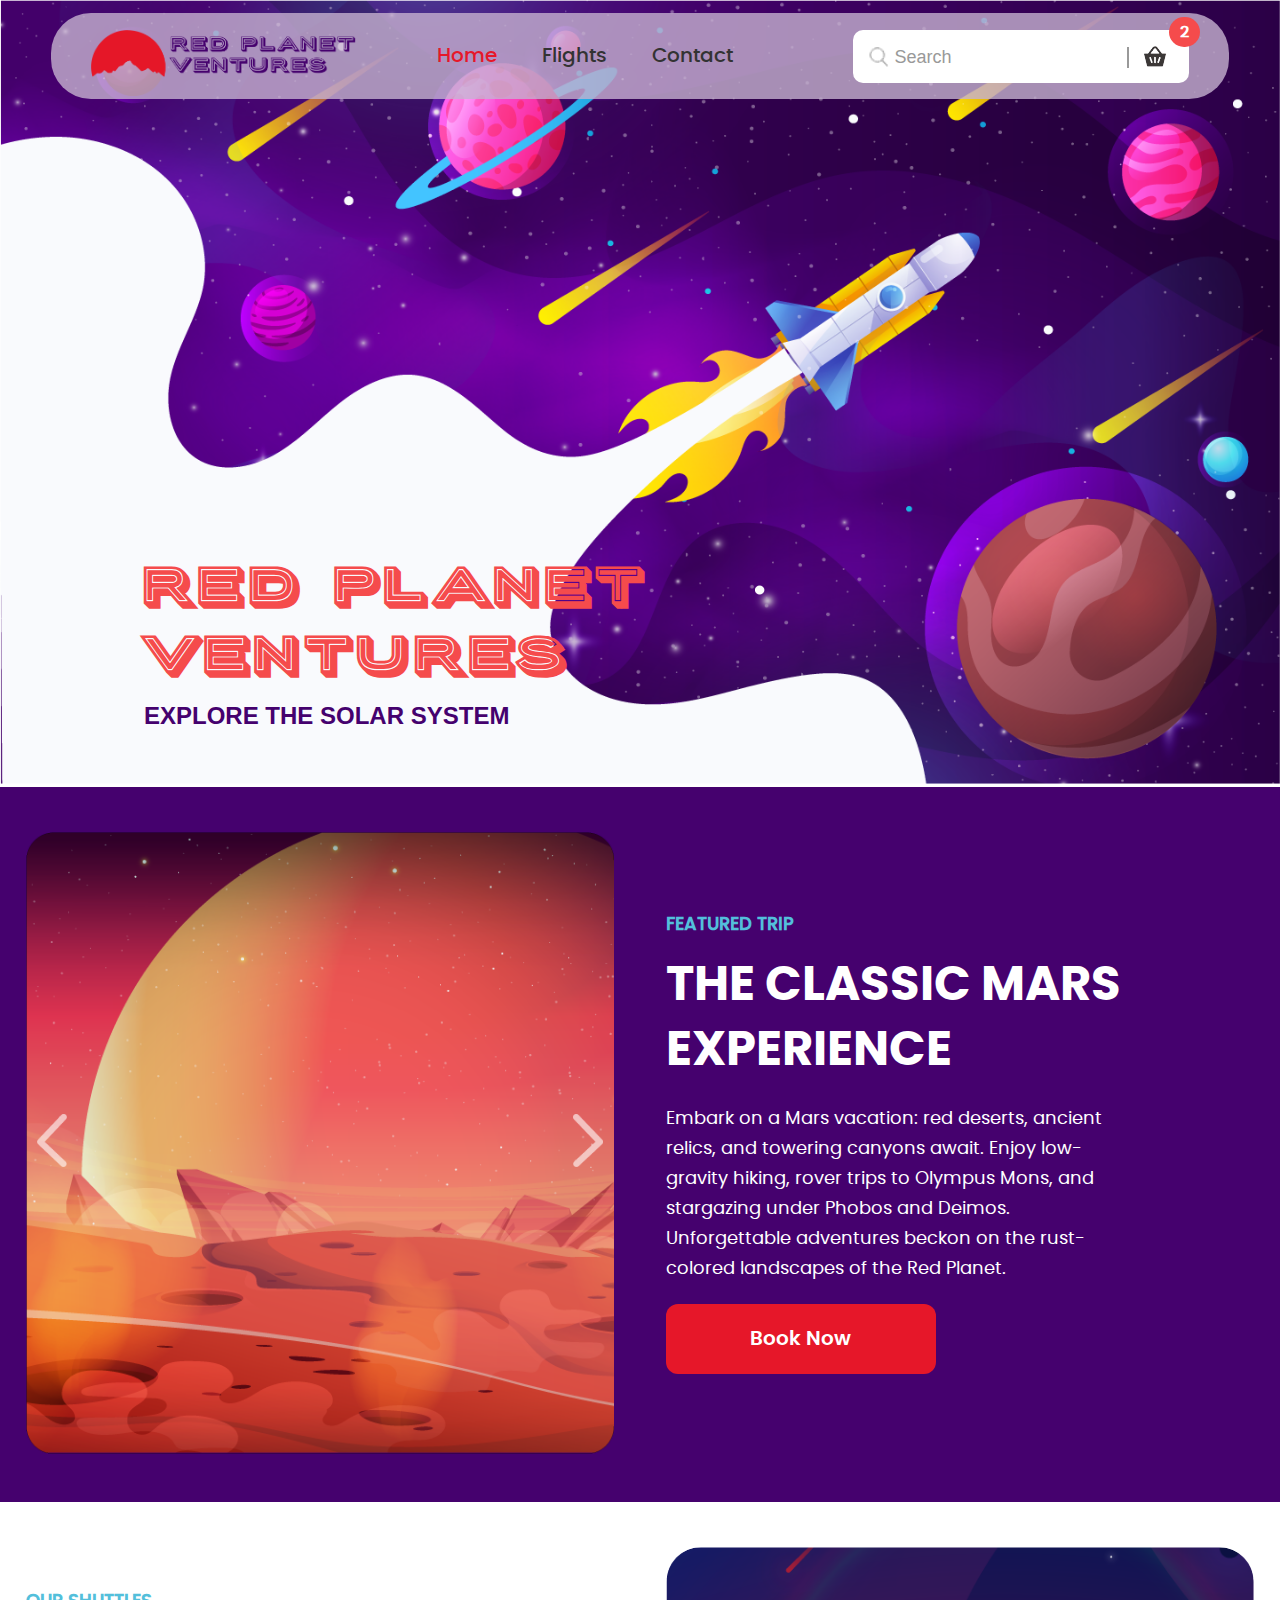
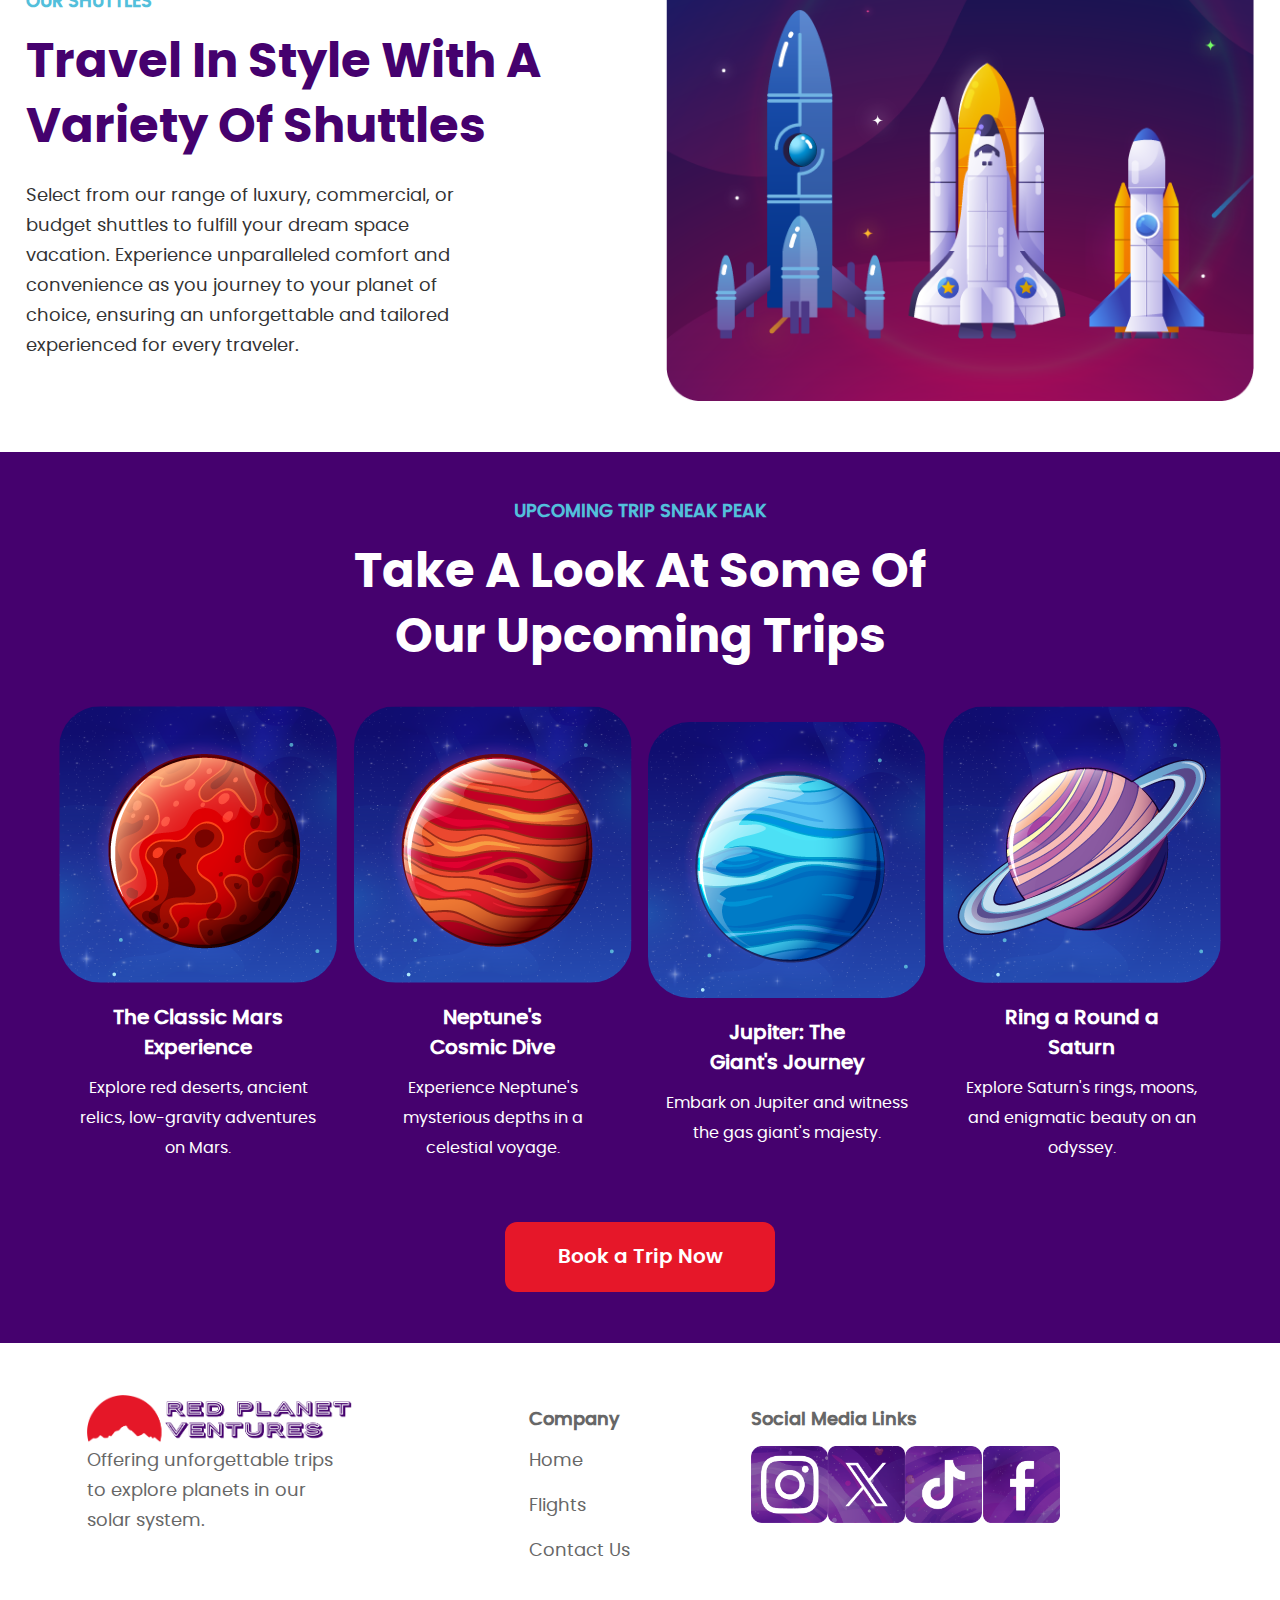
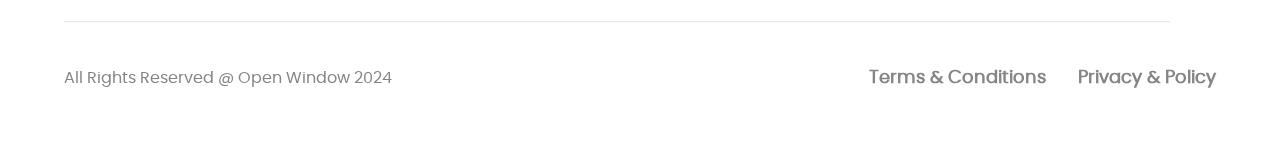
==== commit eb7ce063: "Home: Button hover effect" ====
--- a/index.html
+++ b/index.html
@@ -19,7 +19,7 @@
         <nav>
             <div class="navInner">
                 <div class="flexContainerNav">
-                    <div class="flexNavItem">
+                    <div class="flexNavItem flexNavItemImage">
                         <a href="index.html"><img class="navLogo" src="assets/images/logo.png"></a>
                     </div>
                     <div class="flexNavItem">
@@ -112,28 +112,36 @@
                 <div class="flexContainerSneakPeak">
                     <div class="flexSneakPeakItem">
                         <div class="flexSneakPeakItemInner">
-                            <img src="assets/images/upcomingTrip1.png">
+                            <div class="flexSneakPeakItemInnerImage">
+                                <img src="assets/images/upcomingTrip1.png">
+                            </div>
                             <h5>The Classic Mars Experience</h5>
                             <p>Explore red deserts, ancient relics, low-gravity adventures on Mars.</p>
                         </div>
                     </div>
                     <div class="flexSneakPeakItem">
                         <div class="flexSneakPeakItemInner">
-                            <img src="assets/images/upcomingTrip2.png">
+                            <div class="flexSneakPeakItemInnerImage">
+                                <img src="assets/images/upcomingTrip2.png">
+                            </div>
                             <h5>Neptune's Cosmic Dive</h5>
                             <p>Experience Neptune's mysterious depths in a celestial voyage.</p>
                         </div>
                     </div>
                     <div class="flexSneakPeakItem">
                         <div class="flexSneakPeakItemInner">
-                            <img src="assets/images/upcomingTrip3.png">
+                            <div class="flexSneakPeakItemInnerImage">
+                                <img src="assets/images/upcomingTrip3.png">
+                            </div>
                             <h5>Jupiter: The Giant's Journey</h5>
                             <p>Embark on Jupiter and witness the gas giant's majesty.</p>
                         </div>
                     </div>
                     <div class="flexSneakPeakItem">
                         <div class="flexSneakPeakItemInner">
-                            <img src="assets/images/upcomingTrip4.png">
+                            <div class="flexSneakPeakItemInnerImage">
+                                <img src="assets/images/upcomingTrip4.png">
+                            </div>
                             <h5>Ring a Round a Saturn</h5>
                             <p>Explore Saturn's rings, moons, and enigmatic beauty on an odyssey.</p>
                         </div>
--- a/css/main.css
+++ b/css/main.css
@@ -98,13 +98,38 @@
 .flexContainerNav .flexNavItem .navLogo {
 
     width: 266px;
+    transform: scale(1);
+	transition: .3s ease-in-out;
 
 }
 
 .flexContainerNav .flexNavItem .navLogo:hover {
 
-    filter: contrast(0.5);
-
+    /**filter: contrast(0.5);**/
+    transform: scale(1.1);
+
+}
+
+.flexContainerNav .flexNavItem.flexNavItemImage {
+    overflow: hidden;
+    position: relative;
+}
+
+.flexContainerNav .flexNavItem.flexNavItemImage a::before {
+	position: absolute;
+	top: 0;
+	left: -70%;
+	z-index: 2;
+	display: block;
+	content: '';
+	width: 40%;
+	height: 100%;
+	background: linear-gradient(to right, rgba(230,23,41,0) 0%, rgba(230,23,41,.4) 100%);
+	transform: skewX(-30deg);
+}
+
+.flexContainerNav .flexNavItem.flexNavItemImage a:hover::before {
+	animation: sheem .8s;
 }
 
 .flexContainerNav .flexNavItem .navLink {
@@ -458,13 +483,20 @@
     border: none;
     margin-top: 20px;
 
+    background-image: linear-gradient(-30deg, #ffffff 50%, transparent 50%);
+    background-size: 700px;
+    background-repeat: no-repeat;
+    background-position: 0%;
+    transition: background .4s ease-in-out;
+
 }
 
 .tripBooker .flexContainerTripBooker .flexTripBookerItem .flexTripBookerItemInner.flexTripBookerItemInnerRight .flexTripBookerItemInnerRightInner .buttonBookNow:hover {
 
     cursor: pointer;
     color: #E61729;
-    background-color: #ffffff;
+    /**background-color: #ffffff;**/
+    background-position: 100%;
 
 }
 
@@ -630,19 +662,52 @@
 
 }
 
-.sneakPeak .sneakPeakInner .flexContainerSneakPeak .flexSneakPeakItem .flexSneakPeakItemInner img {
+.sneakPeak .sneakPeakInner .flexContainerSneakPeak .flexSneakPeakItem .flexSneakPeakItemInner .flexSneakPeakItemInnerImage {
+    position: relative;
+    overflow: hidden;
+    border-radius: 15%;
+    width: 278px;
+    margin: 0 auto;
+
+}
+
+.sneakPeak .sneakPeakInner .flexContainerSneakPeak .flexSneakPeakItem .flexSneakPeakItemInner .flexSneakPeakItemInnerImage::before {
+
+    position: absolute;
+	top: 0;
+	left: -70%;
+	z-index: 2;
+	display: block;
+	content: '';
+	width: 40%;
+	height: 100%;
+	background: linear-gradient(to right, rgba(230,23,41,0) 0%, rgba(230,23,41,.4) 100%);
+	transform: skewX(-30deg);
+
+}
+
+.sneakPeak .sneakPeakInner .flexContainerSneakPeak .flexSneakPeakItem .flexSneakPeakItemInner .flexSneakPeakItemInnerImage:hover::before {
+    animation: sheem .8s;
+}
+
+.sneakPeak .sneakPeakInner .flexContainerSneakPeak .flexSneakPeakItem .flexSneakPeakItemInner .flexSneakPeakItemInnerImage img {
 
     display: block;
     margin: 0 auto;
     width: 278px;
 
-}
-
-.sneakPeak .sneakPeakInner .flexContainerSneakPeak .flexSneakPeakItem .flexSneakPeakItemInner:hover img {
-
-    filter:grayscale(80%)
-
-}
+	transform: scale(1);
+	transition: .3s ease-in-out;
+
+}
+
+.sneakPeak .sneakPeakInner .flexContainerSneakPeak .flexSneakPeakItem .flexSneakPeakItemInner .flexSneakPeakItemInnerImage:hover img {
+
+    /**filter:grayscale(80%)**/
+    transform: scale(1.2);
+
+}
+
 
 .sneakPeak .sneakPeakInner .flexContainerSneakPeak .flexSneakPeakItem .flexSneakPeakItemInner h5 {
 
@@ -689,15 +754,23 @@
     margin: 0 auto;
     margin-top: 5%;
 
+    background-image: linear-gradient(-30deg, #ffffff 50%, transparent 50%);
+    background-size: 700px;
+    background-repeat: no-repeat;
+    background-position: 0%;
+    transition: background .4s ease-in-out;
+
 }
 
 .sneakPeak .sneakPeakInner .buttonBookNow:hover {
 
     cursor: pointer;
     color: #E61729;
-    background-color: #ffffff;
-
-}
+    /**background-color: #ffffff;**/
+    background-position: 100%;
+
+}
+
 
 
 /** FOOTER **/
@@ -850,18 +923,49 @@
 
 
 
-
 .flexContainerFooter .flexFooterItem.footerLogo img {
 
     width: 266px;
+    transform: scale(1);
+	transition: .3s ease-in-out;
+
+}
+
+.flexContainerFooter .flexFooterItem.footerLogo img:hover {
+
+    transform: scale(1.1);
 
 }
 
 .flexContainerFooter .flexFooterItem.footerLogo:hover img {
 
-    filter: contrast(0.5);
-
-}
+    /**filter: contrast(0.5);**/
+
+}
+
+.flexContainerFooter .flexFooterItem.footerLogo .flexFooterItemInner {
+    overflow: hidden;
+    position: relative;
+}
+
+.flexContainerFooter .flexFooterItem.footerLogo .flexFooterItemInner a::before {
+	position: absolute;
+	top: 0;
+	left: -70%;
+	z-index: 2;
+	display: block;
+	content: '';
+	width: 40%;
+	height: 100%;
+	background: linear-gradient(to right, rgba(230,23,41,0) 0%, rgba(230,23,41,.4) 100%);
+	transform: skewX(-30deg);
+}
+
+.flexContainerFooter .flexFooterItem.footerLogo .flexFooterItemInner a:hover::before {
+	animation: sheem .8s;
+}
+
+
 
 .flexContainerFooter .flexFooterItem.footerHeading h6 {
 
@@ -1779,7 +1883,7 @@
 }
 
 
-/** HISTORY **/
+/** HISTORY AND GOALS **/
 
 .aboutPage .containerTextImage h5 {
 
@@ -1793,4 +1897,36 @@
     color: #45016E;
     font-family: poppins_bold;
 
-}+}
+
+.aboutPage .containerTextImage p {
+
+    font-family: poppins_regular;
+
+}
+
+.aboutPage .containerTextImage ol {
+
+    font-family: poppins_regular;
+
+}
+
+.aboutPage .colTextImageInnerRight {
+
+    height: 100%;
+    overflow: hidden;
+    border-radius: 50px;
+
+}
+
+.aboutPage .containerTextImage img {
+
+    transform: translateX(-50%);
+    height: 100%;
+    position: relative;
+    left: 50%;
+
+}
+
+
+
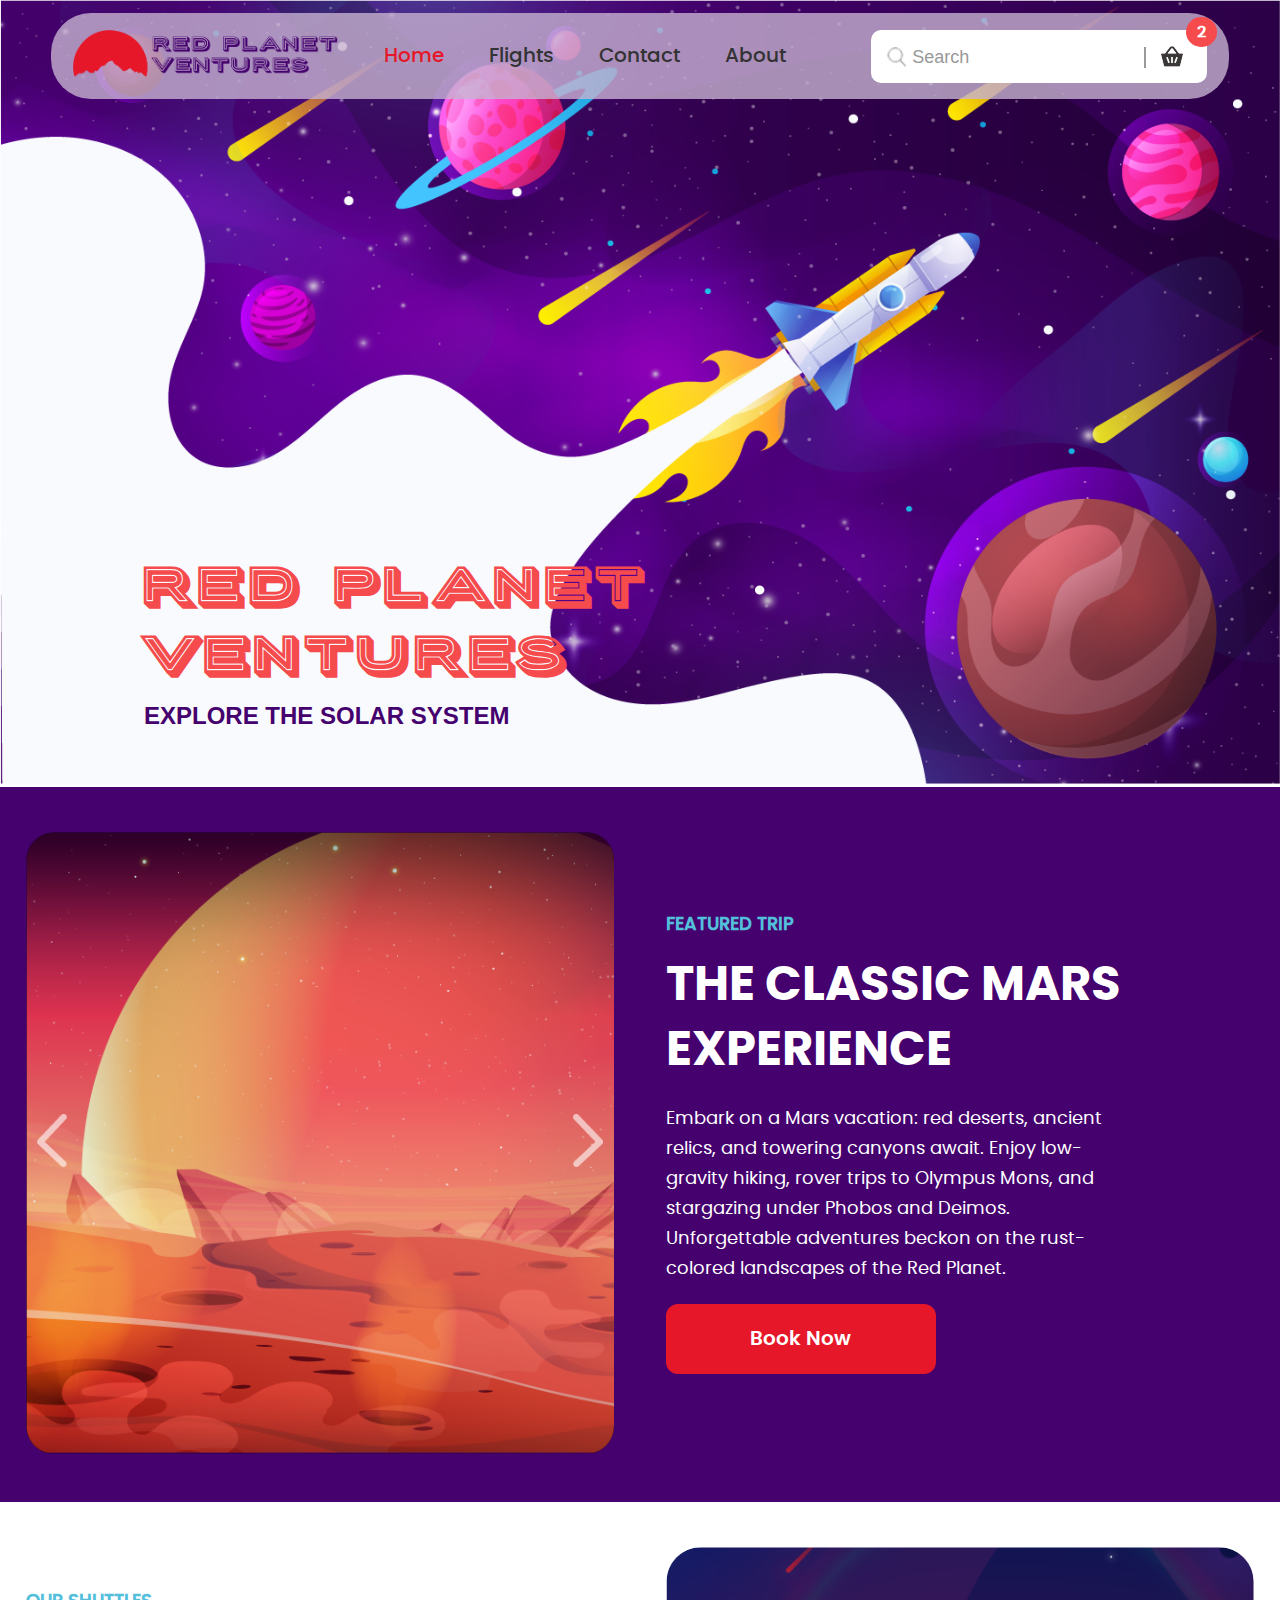
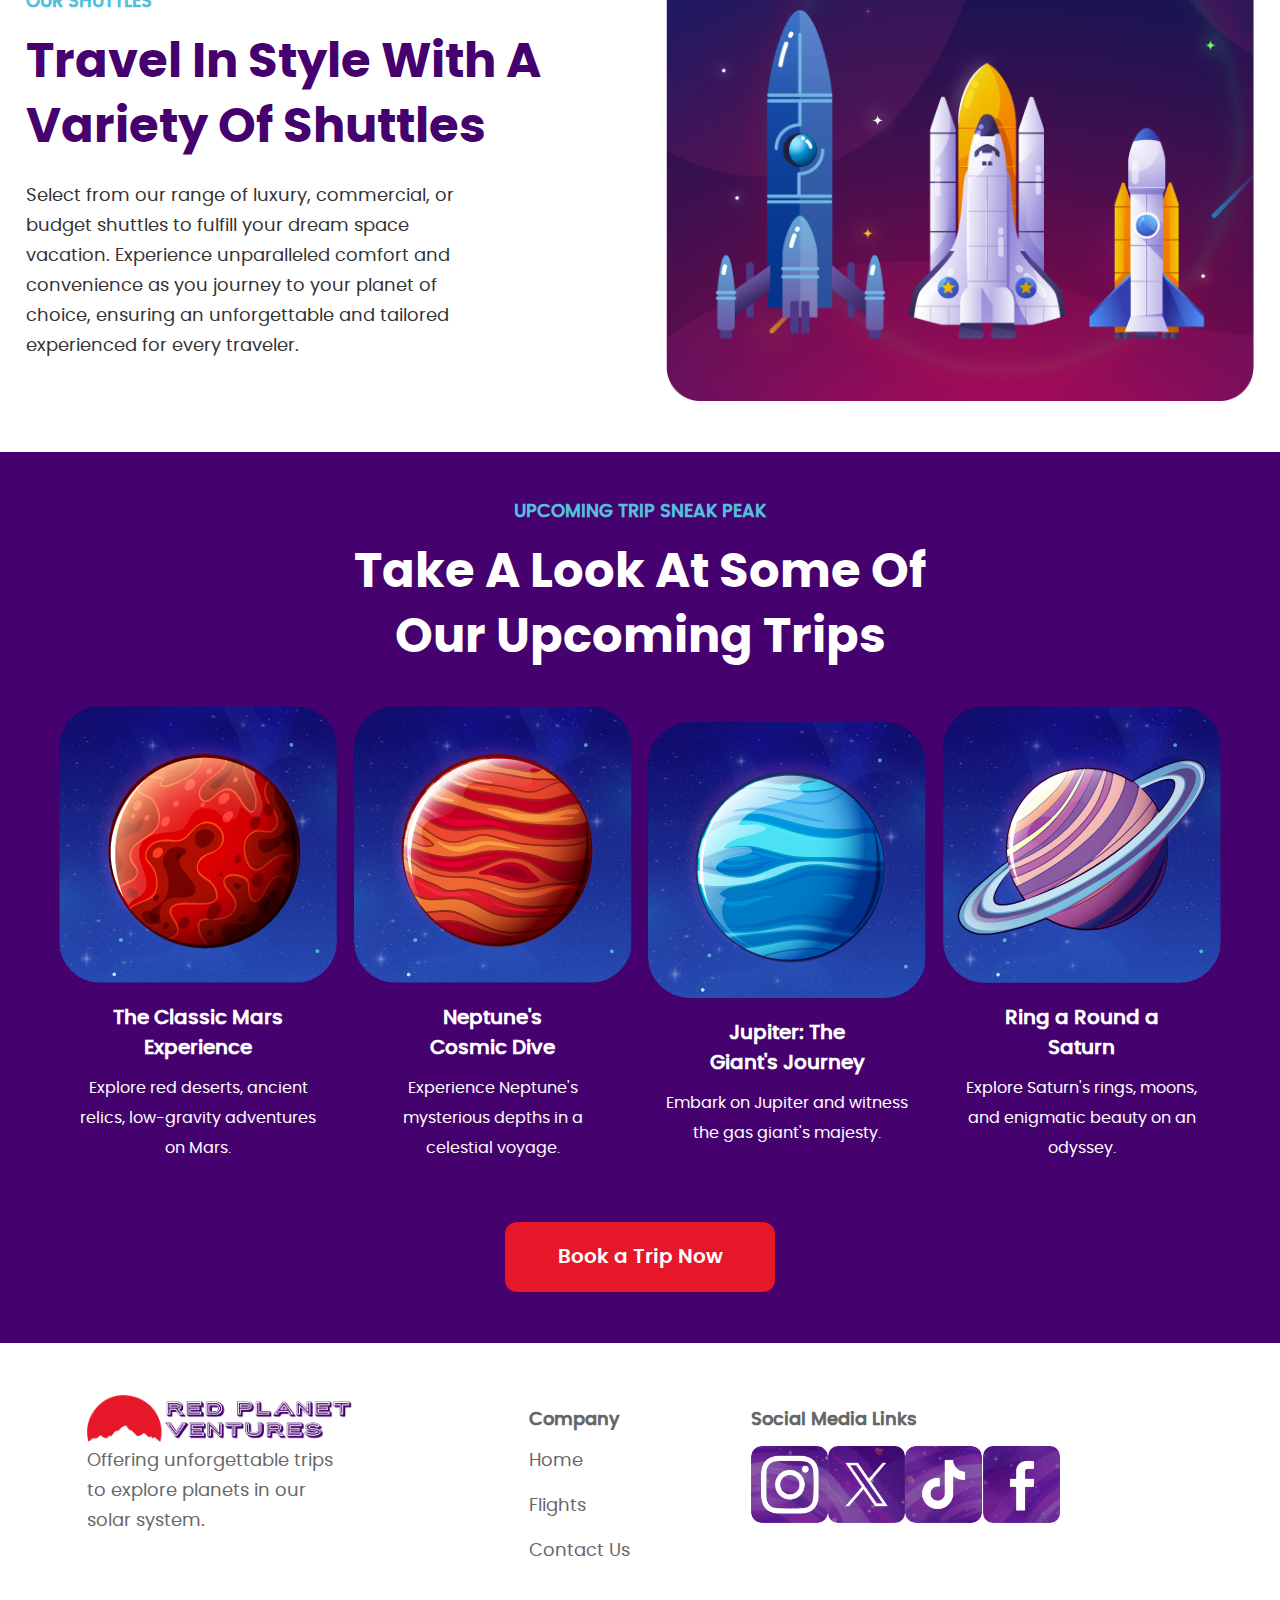
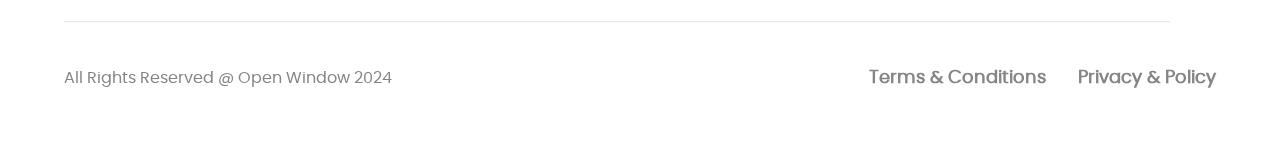
==== commit b097cffd: "Flights page: Added hover effects; Contact page: Added hover effects; Home+Contact+Flights pages: Ad" ====
--- a/index.html
+++ b/index.html
@@ -26,6 +26,7 @@
                             <a class="activeNav navLink" href="index.html">Home</a>
                             <a class="navLink" href="pages/flights.html">Flights</a>
                             <a class="navLink" href="pages/contact.html">Contact</a>
+                            <a class="navLink" href="pages/about.html">About</a>
                         </ul>
                     </div>
                     <div class="flexNavItem">
--- a/css/main.css
+++ b/css/main.css
@@ -837,12 +837,36 @@
     display: block;
     text-decoration: none;
     margin-bottom: 15px;
+    position: relative;
 
 }
 
 .flexContainerFooter .flexFooterItem.footerMenu .flexFooterItemInner a:hover {
 
     color: #E61729;
+
+}
+
+.flexContainerFooter .flexFooterItem.footerMenu .flexFooterItemInner a::before {
+    
+    content: '';
+    position: absolute;
+    width: 100%;
+    height: 3px;
+    border-radius: 3px;
+    background-color: #E61729;
+    bottom: -4px;
+    left: 0;
+    transform-origin: right;
+    transform: scaleX(0);
+    transition: transform .4s ease-in-out;
+
+}
+  
+.flexContainerFooter .flexFooterItem.footerMenu .flexFooterItemInner a:hover::before {
+
+    transform-origin: left;
+    transform: scaleX(1);
 
 }
 
@@ -912,6 +936,7 @@
     text-decoration: none;
     margin-bottom: 15px;
     margin-left: 6%;
+    position: relative;
 
 }
 
@@ -921,7 +946,28 @@
 
 }
 
-
+.flexContainerFooter .flexFooterItem.footerSubParagraph.footerLinks .flexFooterItemInner p a::before {
+    
+    content: '';
+    position: absolute;
+    width: 100%;
+    height: 3px;
+    border-radius: 3px;
+    background-color: #E61729;
+    bottom: -4px;
+    left: 0;
+    transform-origin: right;
+    transform: scaleX(0);
+    transition: transform .4s ease-in-out;
+
+}
+  
+.flexContainerFooter .flexFooterItem.footerSubParagraph.footerLinks .flexFooterItemInner p a:hover::before {
+
+    transform-origin: left;
+    transform: scaleX(1);
+
+}
 
 .flexContainerFooter .flexFooterItem.footerLogo img {
 
@@ -993,13 +1039,15 @@
 .flexContainerFooter .flexFooterItem .flexContainerSocials .flexSocialsItem img {
 
     width: 77px;
+    border-radius: 10px;
 
 }
 
 .flexContainerFooter .flexFooterItem .flexContainerSocials .flexSocialsItem:hover img {
 
-    filter: contrast(0.5);
-
+    /**filter: contrast(0.5);**/
+    background: #E61729;
+    
 }
 
 
@@ -1188,9 +1236,28 @@
 
     position: relative;
     display: inline-block;
-    width: 100%;
+    /**width: 100%;**/
     max-width: 609px;
-
+    overflow: hidden;
+    border-radius: 30px;
+
+}
+
+.flights .flexContainerFlights .flexFlightsItem .flexFlightsItemInner.flexFlightsItemInnerLeft .flexFlightsItemInnerLeftInner::before {
+	position: absolute;
+	top: 0;
+	left: -80%;
+	z-index: 2;
+	display: block;
+	content: '';
+	width: 40%;
+	height: 100%;
+	background: linear-gradient(to right, rgba(230,23,41,0) 0%, rgba(230,23,41,.4) 100%);
+	transform: skewX(-30deg);
+}
+
+.flights .flexContainerFlights .flexFlightsItem .flexFlightsItemInner.flexFlightsItemInnerLeft .flexFlightsItemInnerLeftInner:hover::before {
+	animation: sheem .8s;
 }
 
 .flights .flexContainerFlights .flexFlightsItem .flexFlightsItemInner.flexFlightsItemInnerLeft .flexFlightsItemInnerLeftInner .img {
@@ -1199,9 +1266,16 @@
 
 }
 
+.flights .flexContainerFlights .flexFlightsItem .flexFlightsItemInner.flexFlightsItemInnerLeft .flexFlightsItemInnerLeftInner img {
+    /**width: 100%;**/
+	transform: scale(1);
+	transition: .3s ease-in-out;
+}
+
 .flights .flexContainerFlights .flexFlightsItem .flexFlightsItemInner.flexFlightsItemInnerLeft .flexFlightsItemInnerLeftInner:hover img {
 
-    filter: grayscale(80%);
+    /**filter: grayscale(80%);**/
+    transform: scale(1.2);
 
 }
 
@@ -1250,8 +1324,10 @@
     font-weight: 200;
     font-family: poppins_regular;
     font-size: 20px;
-    margin-top: 16px;
-    margin-bottom: 18px;
+    /**margin-top: 16px;
+    margin-bottom: 18px;**/
+    margin-top: 2%;
+    margin-bottom: 4%;
 
 }
 
@@ -1341,13 +1417,20 @@
     margin-top: 20px;
     margin-right: 5%;
 
+    background-image: linear-gradient(-30deg, #E61729 50%, transparent 50%);
+    background-size: 700px;
+    background-repeat: no-repeat;
+    background-position: 0%;
+    transition: background .4s ease-in-out;
+
 }
 
 .flights .flexContainerFlights .flexFlightsItem .flexFlightsItemInner.flexFlightsItemInnerRight .flexFlightsItemInnerRightInner .buttonAmount:hover {
 
     color: #ffffff;
-    background-color: #E61729;
+    /**background-color: #E61729;**/
     cursor: pointer;
+    background-position: 100%;
 
 }
 
@@ -1402,23 +1485,30 @@
     border: none;
     margin-top: 20px;
 
+    background-image: linear-gradient(-30deg, #53bfdb 50%, transparent 50%);
+    background-size: 700px;
+    background-repeat: no-repeat;
+    background-position: 0%;
+    transition: background .4s ease-in-out;
+
 }
 
 .flights .flexContainerFlights .flexFlightsItem .flexFlightsItemInner.flexFlightsItemInnerRight .flexFlightsItemInnerRightInner .buttonBookNow:hover {
 
     color: #ffffff;
-    background-color: #45016E;
+    /**background-color: #45016E;**/
     cursor: pointer;
+    background-position: 100%;
 
 }
 
 .flights.flightsPurple .flexContainerFlights .flexFlightsItem .flexFlightsItemInner.flexFlightsItemInnerRight .flexFlightsItemInnerRightInner .buttonBookNow:hover {
 
     color: #ffffff;
-    background-color: #53bfdb;
+    /**background-color: #53bfdb;**/
     cursor: pointer;
-}
-
+    background-position: 100%;
+}
 
 .flights .flexContainerFlights .flexFlightsItem .flexFlightsItemInner.flexFlightsItemInnerRight .flexFlightsItemInnerRightInner hr {
 
@@ -1488,13 +1578,21 @@
     border: none;
     margin-top: 20px;
 
+    background-image: linear-gradient(-30deg, #53bfdb 50%, transparent 50%);
+    background-size: 700px;
+    background-repeat: no-repeat;
+    background-position: 0%;
+    transition: background .4s ease-in-out;
+
 }
 
 .flights .flexContainerFlights .flexFlightsItem .flexFlightsItemInner.flexFlightsItemInnerRight .flexFlightsItemInnerRightInner .buttonViewCart:hover {
 
     color: #ffffff;
-    background-color: #53bfdb;
+    /**background-color: #53bfdb;**/
     cursor: pointer;
+    background-position: 100%;
+
 
 }
 
@@ -1572,16 +1670,38 @@
     display: inline-block;
     width: 100%;
     max-width: 609px;
-}
+    overflow: hidden;
+    border-radius: 30px;
+}
+
+.about .flexContainerAbout .flexAboutItem .flexAboutItemInner.flexAboutItemInnerRight .flexAboutItemInnerRightInner::before {
+	position: absolute;
+	top: 0;
+	left: -80%;
+	z-index: 2;
+	display: block;
+	content: '';
+	width: 40%;
+	height: 100%;
+	background: linear-gradient(to right, rgba(230,23,41,0) 0%, rgba(230,23,41,.4) 100%);
+	transform: skewX(-30deg);
+}
+
+.about .flexContainerAbout .flexAboutItem .flexAboutItemInner.flexAboutItemInnerRight .flexAboutItemInnerRightInner:hover::before {
+	animation: sheem .8s;
+}
+
 
 .about .flexContainerAbout .flexAboutItem .flexAboutItemInner.flexAboutItemInnerRight .flexAboutItemInnerRightInner img {
     width: 100%;
+    transform: scale(1);
+	transition: .3s ease-in-out;
 }
 
 .about .flexContainerAbout .flexAboutItem .flexAboutItemInner.flexAboutItemInnerRight .flexAboutItemInnerRightInner:hover img {
-    filter: grayscale(80%);
-}
-
+    /**filter: grayscale(80%);**/
+    transform: scale(1.2);
+}
 
 /** CONTACT **/
 .contact {
@@ -1680,12 +1800,14 @@
 .contact .flexContainerContact .flexContactItem .flexContactItemInner.flexContactItemInnerLeft .flexContactItemInnerLeftInner .flexContainerContactSocials .flexContactSocialsItem .flexContactSocialsItemInner img {
 
     width: 97px;
+    border-radius: 15px;
 
 }
 
 .contact .flexContainerContact .flexContactItem .flexContactItemInner.flexContactItemInnerLeft .flexContactItemInnerLeftInner .flexContainerContactSocials .flexContactSocialsItem .flexContactSocialsItemInner:hover img {
 
-    filter: contrast(0.5);
+    /**filter: contrast(0.5);**/
+    background: #E61729;
 
 }
 
@@ -1784,12 +1906,19 @@
     border: none;
     margin-top: 20px;
     margin-bottom: 20px;
+
+    background-image: linear-gradient(-30deg, #ffffff 50%, transparent 50%);
+    background-size: 700px;
+    background-repeat: no-repeat;
+    background-position: 0%;
+    transition: background .4s ease-in-out;
 }
 
 .contact .flexContainerContact .flexContactItem .flexContactItemInner.flexContactItemInnerRight .flexContactItemInnerRightInner form fieldset #contactUsSubmit:hover {
     color: #E61729;
-    background-color: #ffffff;
+    /**background-color: #ffffff;**/
     cursor: pointer;
+    background-position: 100%;
 }
 
 
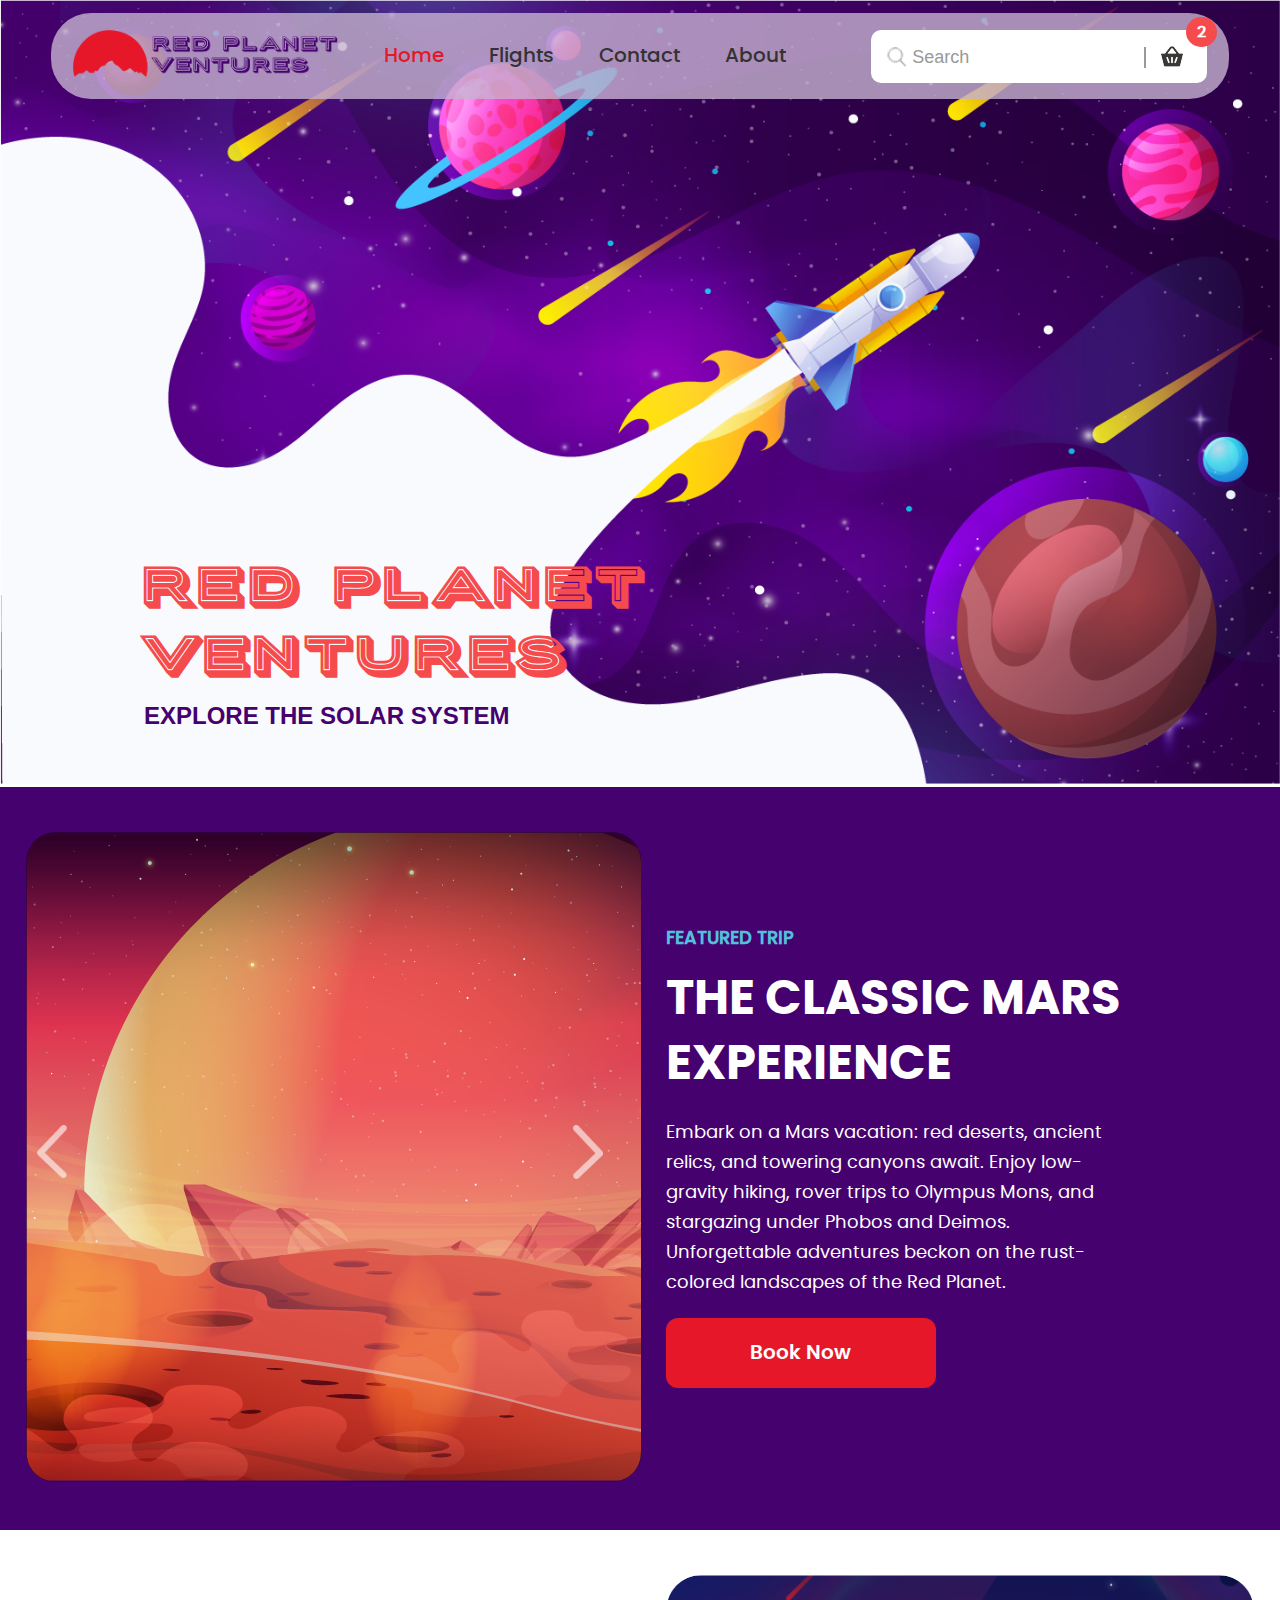
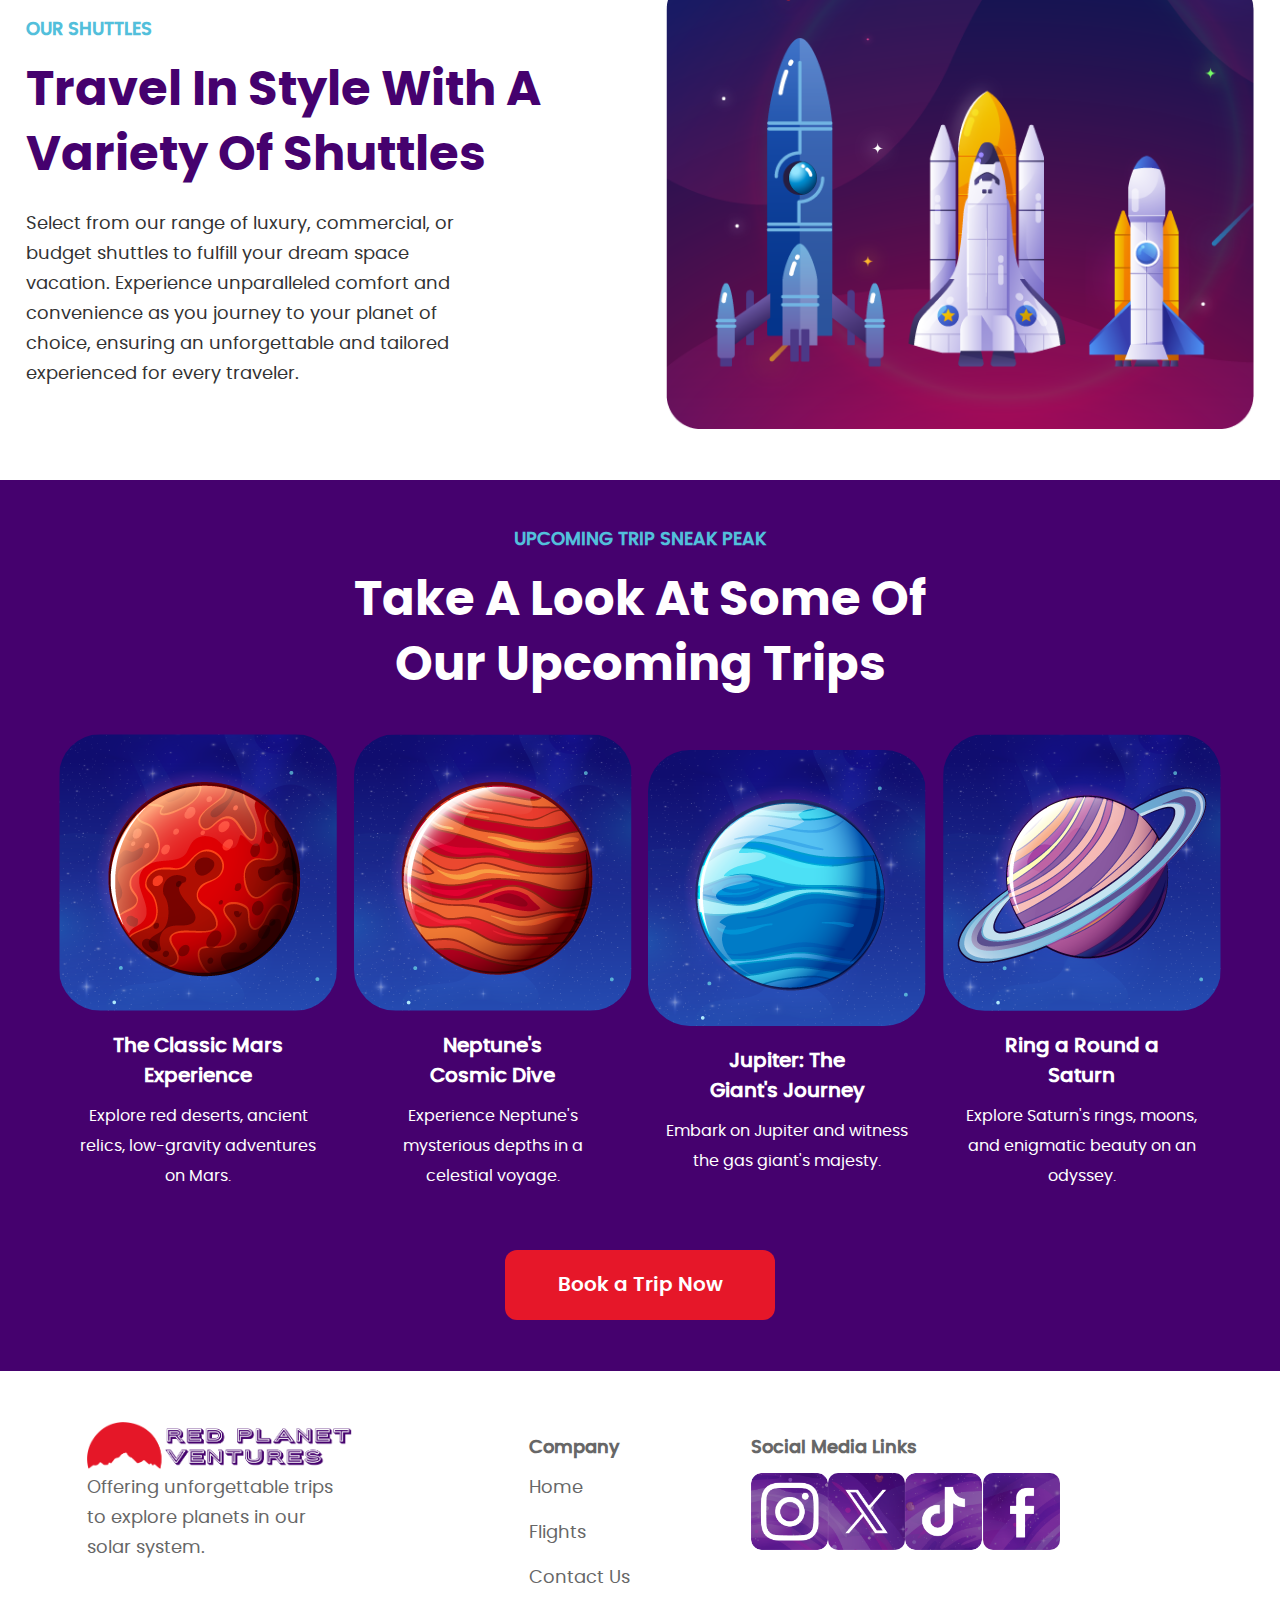
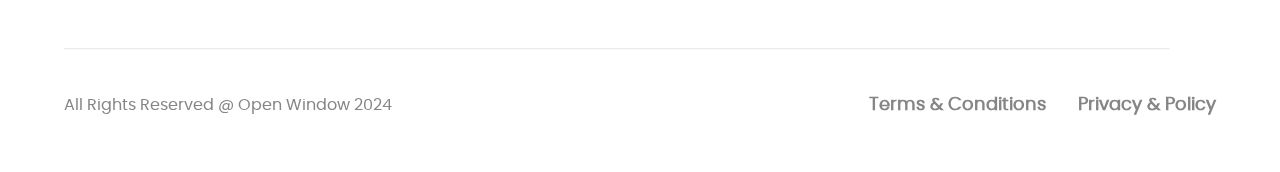
==== commit 2428b142: "Homepage: Added image slider functionality" ====
--- a/index.html
+++ b/index.html
@@ -31,12 +31,12 @@
                     </div>
                     <div class="flexNavItem">
                         <div class="flexContainerNavSearch">
-                            <div class="flexNavSearchItem flexNavSearchItemSearchPic">
+                            <div id="searchButton" class="flexNavSearchItem flexNavSearchItemSearchPic">
                                 <span><img src="assets/images/search.png" ></span>
                             </div>
                             <div class="flexNavSearchItem">
                                 <form>
-                                    <input type="text" placeholder="Search" />
+                                    <input id="searchBarHead" type="text" placeholder="Search" />
                                 </form>
                             </div>
                             <div class="flexNavSearchItem flexNavSearchItemBasketPic">
@@ -63,10 +63,15 @@
             <div class="flexContainerTripBooker">
                 <div class="flexTripBookerItem">
                     <div class="flexTripBookerItemInner flexTripBookerItemInnerLeft">
-                        <div class="flexTripBookerItemInnerLeftInner">
-                            <span class="flexTripBookerItemInnerLeftLeft"><img src="assets/images/arrowLeftWhite.png" ></span>
-                            <img class="flexTripBookerItemInnerLeftMiddle" src="assets/images/marsSliderClipped1.png" >
-                            <span class="flexTripBookerItemInnerLeftRight"><img src="assets/images/arrowRightWhite.png" ></span>
+                        <div class="flexTripBookerItemInnerLeftInner" id="homeImgSlider">
+                            <span class="flexTripBookerItemInnerLeftLeft homeImgSliderLeft"><img src="assets/images/arrowLeftWhite.png" ></span>
+                            <div class="flexTripBookerItemInnerLeftMiddle homeImgSliderImgHolder">
+                                <img src="assets/images/marsSliderClipped1.png" >
+                                <img src="assets/images/marsSliderClipped2.png" >
+                                <img src="assets/images/marsSliderClipped3.png" >
+                                <img src="assets/images/marsSliderClipped14.png" >
+                            </div>
+                            <span class="flexTripBookerItemInnerLeftRight homeImgSliderRight"><img src="assets/images/arrowRightWhite.png" ></span>
                         </div>
                     </div>
                 </div>
@@ -76,7 +81,7 @@
                             <h4>Featured Trip</h4>
                             <h2>The Classic Mars Experience</h2>
                             <p>Embark on a Mars vacation: red deserts, ancient relics, and towering canyons await. Enjoy low-gravity hiking, rover trips to Olympus Mons, and stargazing under Phobos and Deimos. Unforgettable adventures beckon on the rust-colored landscapes of the Red Planet. </p>
-                            <button class="buttonBookNow" type="button" onclick="location.href = 'pages/flights.html';">Book Now</button>
+                            <button class="buttonBookNow" type="button" onclick="location.href = 'pages/flights.html#marsFlightSection';">Book Now</button>
                         </div>
                     </div>
                 </div>
@@ -232,5 +237,7 @@
             </div>
         </footer>
 
+        <script src="js/scripts.js"></script>
+
     </body>
 </html>--- a/css/main.css
+++ b/css/main.css
@@ -1,17 +1,4 @@
-* {
-    margin: 0;
-    padding: 0;
-    box-sizing: border-box;
-}
-
-body {
-    font-family: poppins_medium, Arial, Helvetica, sans-serif;
-    font-weight: 600;
-    margin: 0;
-
-
-    
-}
+/** FONTS **/
 
 @font-face {
     font-family: 'porter_sans_block';
@@ -50,6 +37,26 @@
     font-weight: normal;
     font-style: normal;
 }
+
+
+/** GENERAL **/
+
+* {
+    margin: 0;
+    padding: 0;
+    box-sizing: border-box;
+}
+
+body {
+    font-family: poppins_medium, Arial, Helvetica, sans-serif;
+    font-weight: 600;
+    margin: 0;
+}
+
+.hideValue {
+    display: none;
+}
+
 
 /** NAVIGATION **/
 nav {
@@ -380,6 +387,18 @@
 .tripBooker .flexContainerTripBooker .flexTripBookerItem .flexTripBookerItemInner.flexTripBookerItemInnerLeft .flexTripBookerItemInnerLeftInner .flexTripBookerItemInnerLeftMiddle {
 
     width: 100%;
+
+}
+
+.tripBooker .flexContainerTripBooker .flexTripBookerItem .flexTripBookerItemInner.flexTripBookerItemInnerLeft .flexTripBookerItemInnerLeftInner .flexTripBookerItemInnerLeftMiddle img {
+
+    display: none;
+
+}
+
+.tripBooker .flexContainerTripBooker .flexTripBookerItem .flexTripBookerItemInner.flexTripBookerItemInnerLeft .flexTripBookerItemInnerLeftInner .flexTripBookerItemInnerLeftMiddle img.showImage {
+
+    display: block;
 
 }
 
@@ -1409,7 +1428,7 @@
     font-size: 20px;
     text-align: center;
     border-radius: 12px;
-    padding: 20px;
+    /**padding: 20px;**/
     width: 150px;
     height: 70px;
     font-family: poppins_semi_bold;
@@ -1425,7 +1444,7 @@
 
 }
 
-.flights .flexContainerFlights .flexFlightsItem .flexFlightsItemInner.flexFlightsItemInnerRight .flexFlightsItemInnerRightInner .buttonAmount:hover {
+.flights .flexContainerFlights .flexFlightsItem .flexFlightsItemInner.flexFlightsItemInnerRight .flexFlightsItemInnerRightInner .buttonAmount.buttonClickAble:hover {
 
     color: #ffffff;
     /**background-color: #E61729;**/
@@ -1434,40 +1453,72 @@
 
 }
 
+.flights .flexContainerFlights .flexFlightsItem .flexFlightsItemInner.flexFlightsItemInnerRight .flexFlightsItemInnerRightInner .buttonAmount:hover {
+
+    cursor: auto;
+
+}
+
 .flights.flightsPurple .flexContainerFlights .flexFlightsItem .flexFlightsItemInner.flexFlightsItemInnerRight .flexFlightsItemInnerRightInner .buttonAmount {
 
     background-color: #53bfdb;
 
 }
 
-.flights.flightsPurple .flexContainerFlights .flexFlightsItem .flexFlightsItemInner.flexFlightsItemInnerRight .flexFlightsItemInnerRightInner .buttonAmount:hover {
+.flights.flightsPurple .flexContainerFlights .flexFlightsItem .flexFlightsItemInner.flexFlightsItemInnerRight .flexFlightsItemInnerRightInner .buttonAmount.buttonClickAble:hover {
 
     color: #ffffff;
     background-color: #E61729;
     cursor: pointer;
 }
 
+.flights.flightsPurple .flexContainerFlights .flexFlightsItem .flexFlightsItemInner.flexFlightsItemInnerRight .flexFlightsItemInnerRightInner .buttonAmount:hover {
+
+    cursor: auto;
+
+}
+
 .flights .flexContainerFlights .flexFlightsItem .flexFlightsItemInner.flexFlightsItemInnerRight .flexFlightsItemInnerRightInner .buttonAmount .buttonAmountLeft {
-
-    text-align: left;
-    display: inline-block;
-    width: 10%;
-
-}
-
-.flights .flexContainerFlights .flexFlightsItem .flexFlightsItemInner.flexFlightsItemInnerRight .flexFlightsItemInnerRightInner .buttonAmount .buttonAmountMiddle {
 
     text-align: center;
     display: inline-block;
-    width: 80%;
+    width: 25%;
+    height: 100%;
+    padding-top: 13%;
+
+}
+
+.flights .flexContainerFlights .flexFlightsItem .flexFlightsItemInner.flexFlightsItemInnerRight .flexFlightsItemInnerRightInner .buttonAmount .buttonAmountLeft.hideValue {
+
+    /**display: none;**/
+    opacity: 0;
+
+}
+
+.flights .flexContainerFlights .flexFlightsItem .flexFlightsItemInner.flexFlightsItemInnerRight .flexFlightsItemInnerRightInner .buttonAmount .buttonAmountMiddle {
+
+    text-align: center;
+    display: inline-block;
+    width: 50%;
+    height: 100%;
+    padding-top: 13%;
     
 }
 
 .flights .flexContainerFlights .flexFlightsItem .flexFlightsItemInner.flexFlightsItemInnerRight .flexFlightsItemInnerRightInner .buttonAmount .buttonAmountRight {
 
-    text-align: left;
+    text-align: center;
     display: inline-block;
-    width: 10%;
+    width: 25%;
+    height: 100%;
+    padding-top: 13%;
+
+}
+
+.flights .flexContainerFlights .flexFlightsItem .flexFlightsItemInner.flexFlightsItemInnerRight .flexFlightsItemInnerRightInner .buttonAmount .buttonAmountRight.hideValue {
+
+    /**display: none;**/
+    opacity: 0;
 
 }
 
@@ -1495,6 +1546,12 @@
 
 .flights .flexContainerFlights .flexFlightsItem .flexFlightsItemInner.flexFlightsItemInnerRight .flexFlightsItemInnerRightInner .buttonBookNow:hover {
 
+    cursor: auto;
+
+}
+
+.flights .flexContainerFlights .flexFlightsItem .flexFlightsItemInner.flexFlightsItemInnerRight .flexFlightsItemInnerRightInner .buttonBookNow.buttonClickAble:hover {
+
     color: #ffffff;
     /**background-color: #45016E;**/
     cursor: pointer;
@@ -1502,12 +1559,18 @@
 
 }
 
-.flights.flightsPurple .flexContainerFlights .flexFlightsItem .flexFlightsItemInner.flexFlightsItemInnerRight .flexFlightsItemInnerRightInner .buttonBookNow:hover {
+.flights.flightsPurple .flexContainerFlights .flexFlightsItem .flexFlightsItemInner.flexFlightsItemInnerRight .flexFlightsItemInnerRightInner .buttonBookNow.buttonClickAble:hover {
 
     color: #ffffff;
     /**background-color: #53bfdb;**/
     cursor: pointer;
     background-position: 100%;
+}
+
+.flights .flexContainerFlights .flexFlightsItem .flexFlightsItemInner.flexFlightsItemInnerRight .flexFlightsItemInnerRightInner .buttonBookNow.hideValue {
+
+    display: none;
+
 }
 
 .flights .flexContainerFlights .flexFlightsItem .flexFlightsItemInner.flexFlightsItemInnerRight .flexFlightsItemInnerRightInner hr {
@@ -1595,6 +1658,130 @@
 
 
 }
+
+/** MODAL **/
+#cartModal #cartModalLabel {
+    text-align: left;
+    color: #45016E;
+    font-weight: 800;
+    font-family: poppins_bold;
+    font-size: 48px;
+    line-height: 65px;
+    margin-top: 20px;
+    margin-bottom: 20px;
+}
+
+#cartModal thead {
+    text-align: left;
+    color: #53bfdb;
+    text-transform: uppercase;
+    font-family: poppins_medium;
+    font-size: 18px;
+    margin-bottom: 0px;
+}
+
+#cartModal tfoot {
+    text-align: left;
+    color: #53bfdb;
+    text-transform: uppercase;
+    font-family: poppins_medium;
+    font-size: 18px;
+    margin-bottom: 0px;
+}
+
+#cartModal tbody {
+    text-align: left;
+    color: #333333;
+    font-weight: 200;
+    font-family: poppins_regular;
+    font-size: 18px;
+    margin-top: 0px;
+    line-height: 30px;
+}
+
+#cartModal tbody .flightChangesModal {
+    text-align: center;
+}
+
+#cartModal tbody .flightChangesModal span {
+    text-align: center;
+    width: 50%;
+    display: inline-block;
+    margin: 0;
+}
+
+#cartModal tbody .flightChangesModal span:hover {
+    cursor: pointer;
+    font-weight: 600;
+}
+
+#cartModal tbody .flightChangesModal span.hideValue {
+    display: none;
+}
+
+#cartModal .buttonCheckOut {
+
+    color: #ffffff;
+    background-color: #E61729;
+    font-size: 20px;
+    text-align: center;
+    border-radius: 12px;
+    padding: 20px;
+    width: 270px;
+    height: 70px;
+    font-family: poppins_semi_bold;
+    border: none;
+    margin-top: 20px;
+
+    background-image: linear-gradient(-30deg, #53bfdb 50%, transparent 50%);
+    background-size: 700px;
+    background-repeat: no-repeat;
+    background-position: 0%;
+    transition: background .4s ease-in-out;
+
+}
+
+#cartModal .buttonCheckOut:hover {
+
+    color: #ffffff;
+    /**background-color: #45016E;**/
+    cursor: pointer;
+    background-position: 100%;
+
+}
+
+#cartModal .buttonContinueShopping {
+
+    color: #ffffff;
+    background-color: #45016E;
+    font-size: 20px;
+    text-align: center;
+    border-radius: 12px;
+    /**padding: 20px;**/
+    width: 270px;
+    height: 70px;
+    font-family: poppins_semi_bold;
+    border: none;
+    margin-top: 20px;
+    margin-right: 5%;
+
+    background-image: linear-gradient(-30deg, #E61729 50%, transparent 50%);
+    background-size: 700px;
+    background-repeat: no-repeat;
+    background-position: 0%;
+    transition: background .4s ease-in-out;
+
+}
+
+#cartModal .buttonContinueShopping:hover {
+
+    color: #ffffff;
+    /**background-color: #E61729;**/
+    cursor: pointer;
+    background-position: 100%;
+
+}
+
 
 /** CONTACT **/
 /** HEADER **/
@@ -1919,6 +2106,73 @@
     /**background-color: #ffffff;**/
     cursor: pointer;
     background-position: 100%;
+}
+
+.contactPage #contactModal {
+    display: none;
+    position: fixed;
+    top: 0;
+    left: 0;
+    width: 100%;
+    height: 100%;
+    background: rgba(255, 255, 255, 0.4);
+    z-index: 2;
+}
+
+.contactPage #contactModal.showValue {
+    display: block;
+}
+
+.contactPage #contactModal .contactModalOuter {
+    position: fixed;
+    top: 50%;
+    left: 50%;
+    transform: translate(-50%, -50%);
+    width: 40%;
+    height: 40%;
+    background: #45016E;
+    padding: 5%;
+}
+
+.contactPage #contactModal .contactModalOuter .contactModalInner p {
+    font-weight: 200;
+    font-family: poppins_regular;
+    font-size: 18px;
+    margin-top: 0px;
+    line-height: 30px;
+    color: #ffffff;
+    text-align: center;
+}
+
+.contactPage #contactModal .contactModalOuter .contactModalInner .buttonContactModelClose {
+    color: #ffffff;
+    background-color: #E61729;
+    font-size: 20px;
+    text-align: center;
+    border-radius: 12px;
+    padding: 20px;
+    width: 270px;
+    height: 70px;
+    font-family: poppins_semi_bold;
+    border: none;
+    margin: 0 auto;
+    display: block;
+    margin-top: 10%;
+
+    background-image: linear-gradient(-30deg, #ffffff 50%, transparent 50%);
+    background-size: 700px;
+    background-repeat: no-repeat;
+    background-position: 0%;
+    transition: background .4s ease-in-out;
+}
+
+.contactPage #contactModal .contactModalOuter .contactModalInner .buttonContactModelClose:hover {
+
+    cursor: pointer;
+    color: #E61729;
+    /**background-color: #ffffff;**/
+    background-position: 100%;
+
 }
 
 
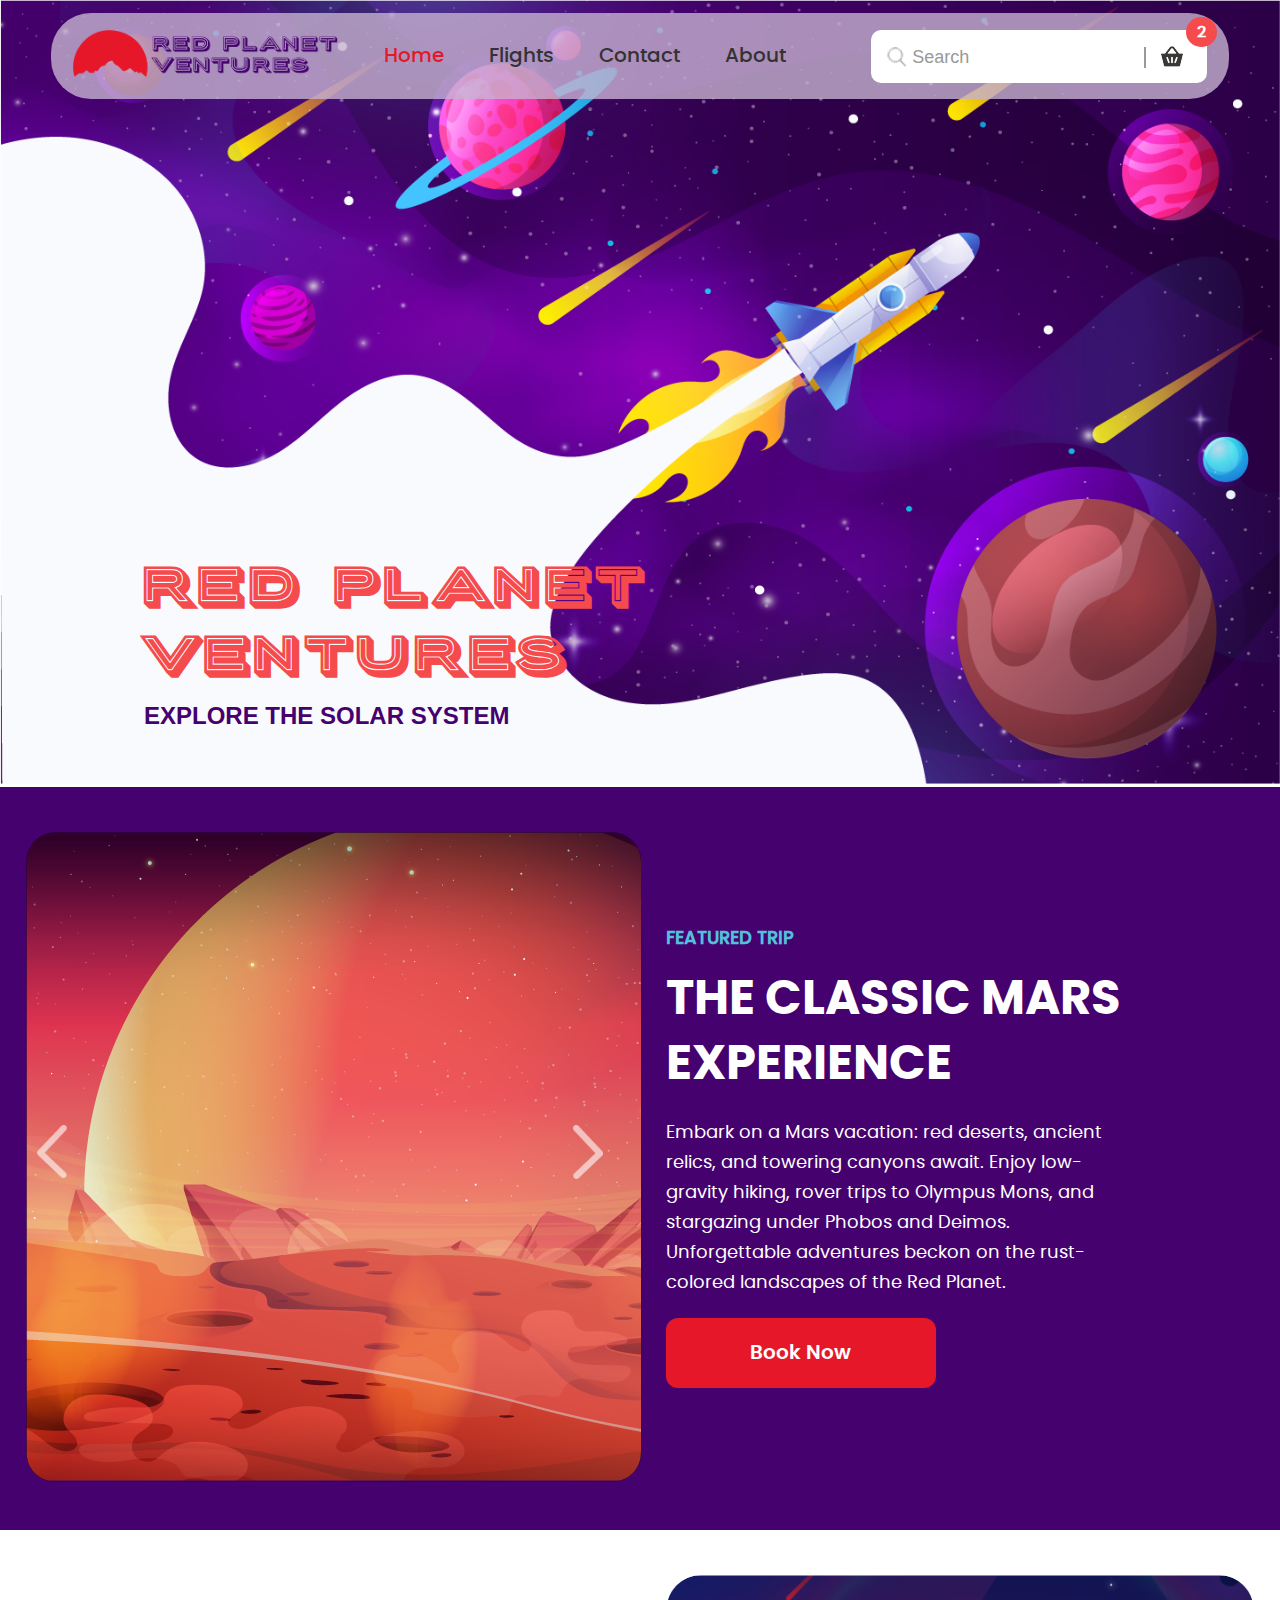
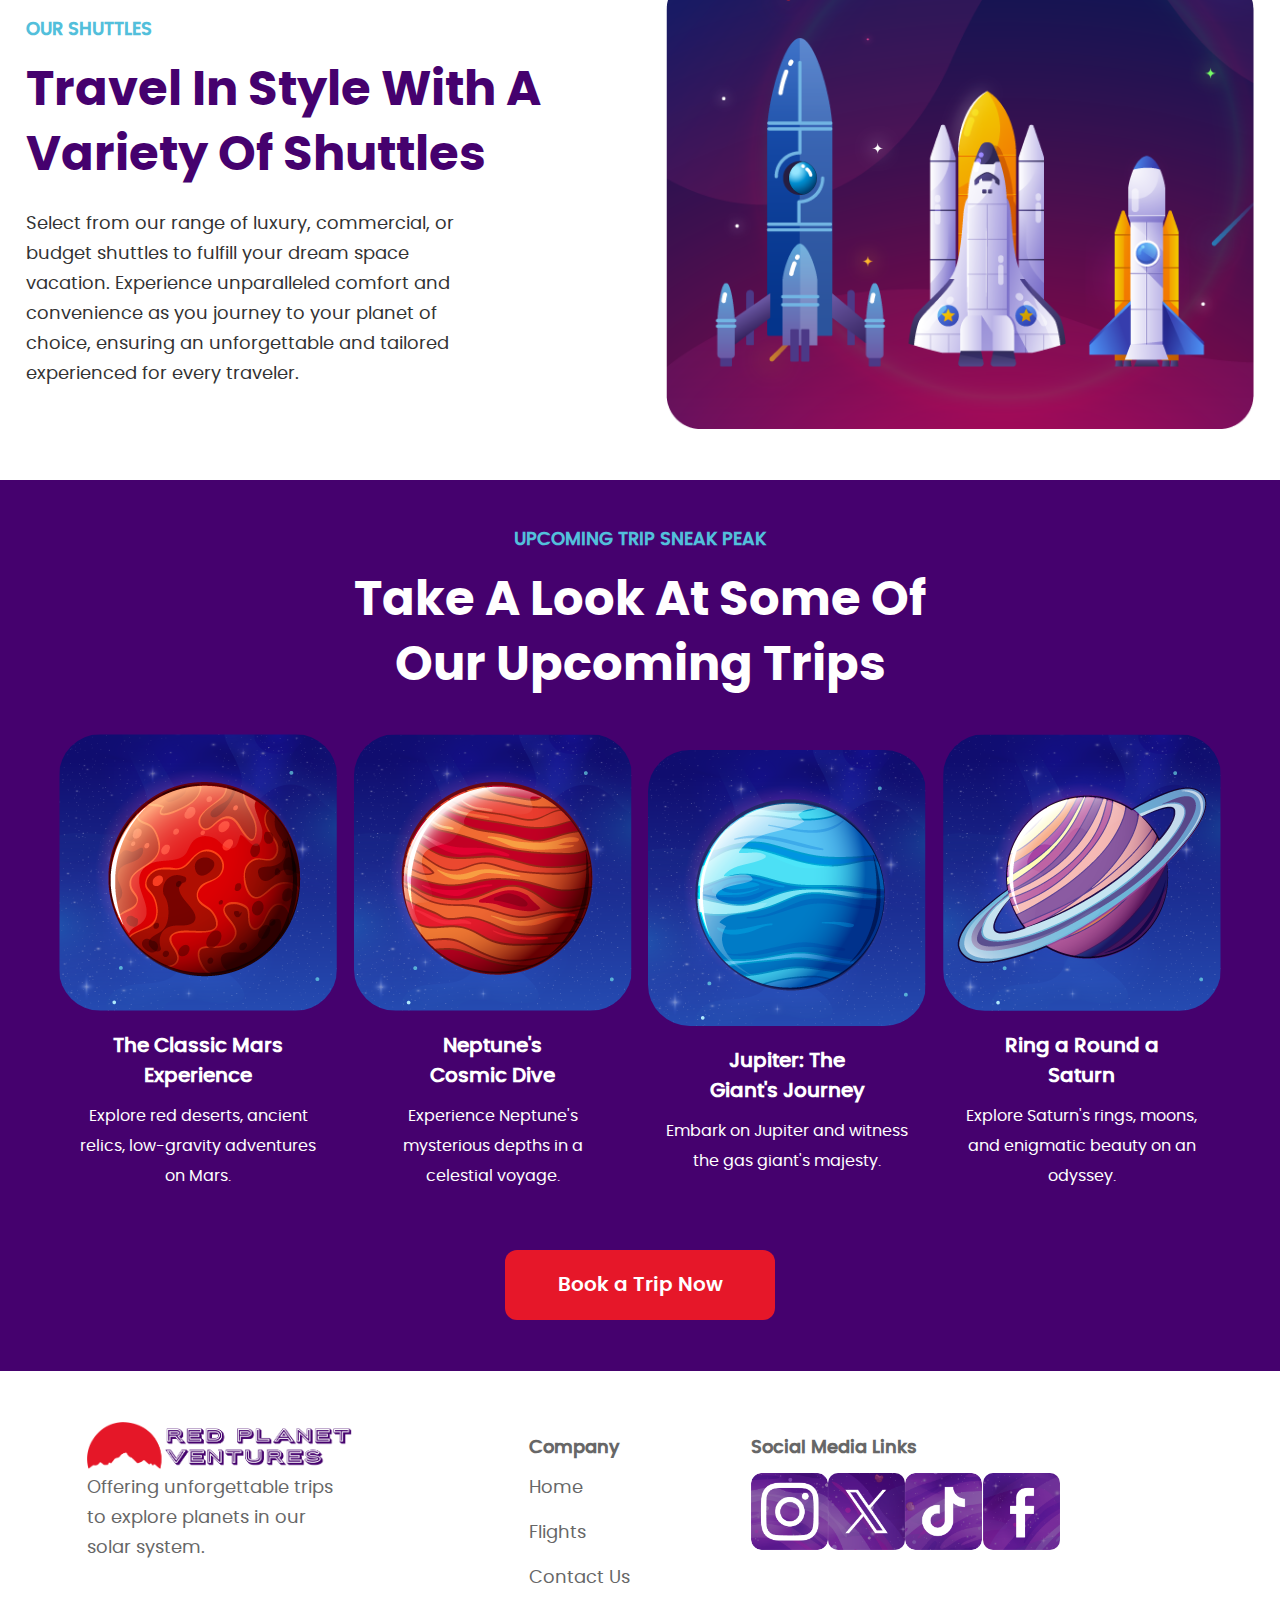
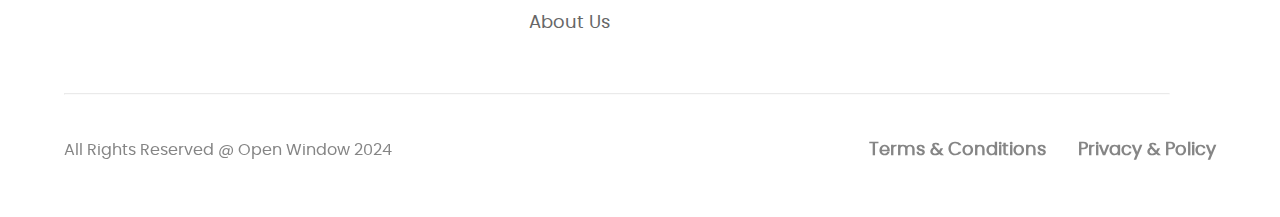
==== commit 3a6236a1: "Added Vlog of Term 2; Home, Flight, Contact Pages: Added About link  to footer links" ====
--- a/index.html
+++ b/index.html
@@ -187,6 +187,7 @@
                         <a href="index.html">Home</a>
                         <a href="pages/flights.html">Flights</a>
                         <a href="pages/contact.html">Contact Us</a>
+                        <a href="pages/about.html">About Us</a>
                     </div>
                 </div>
                 <div class="flexFooterItem flexFooterItemBig">
